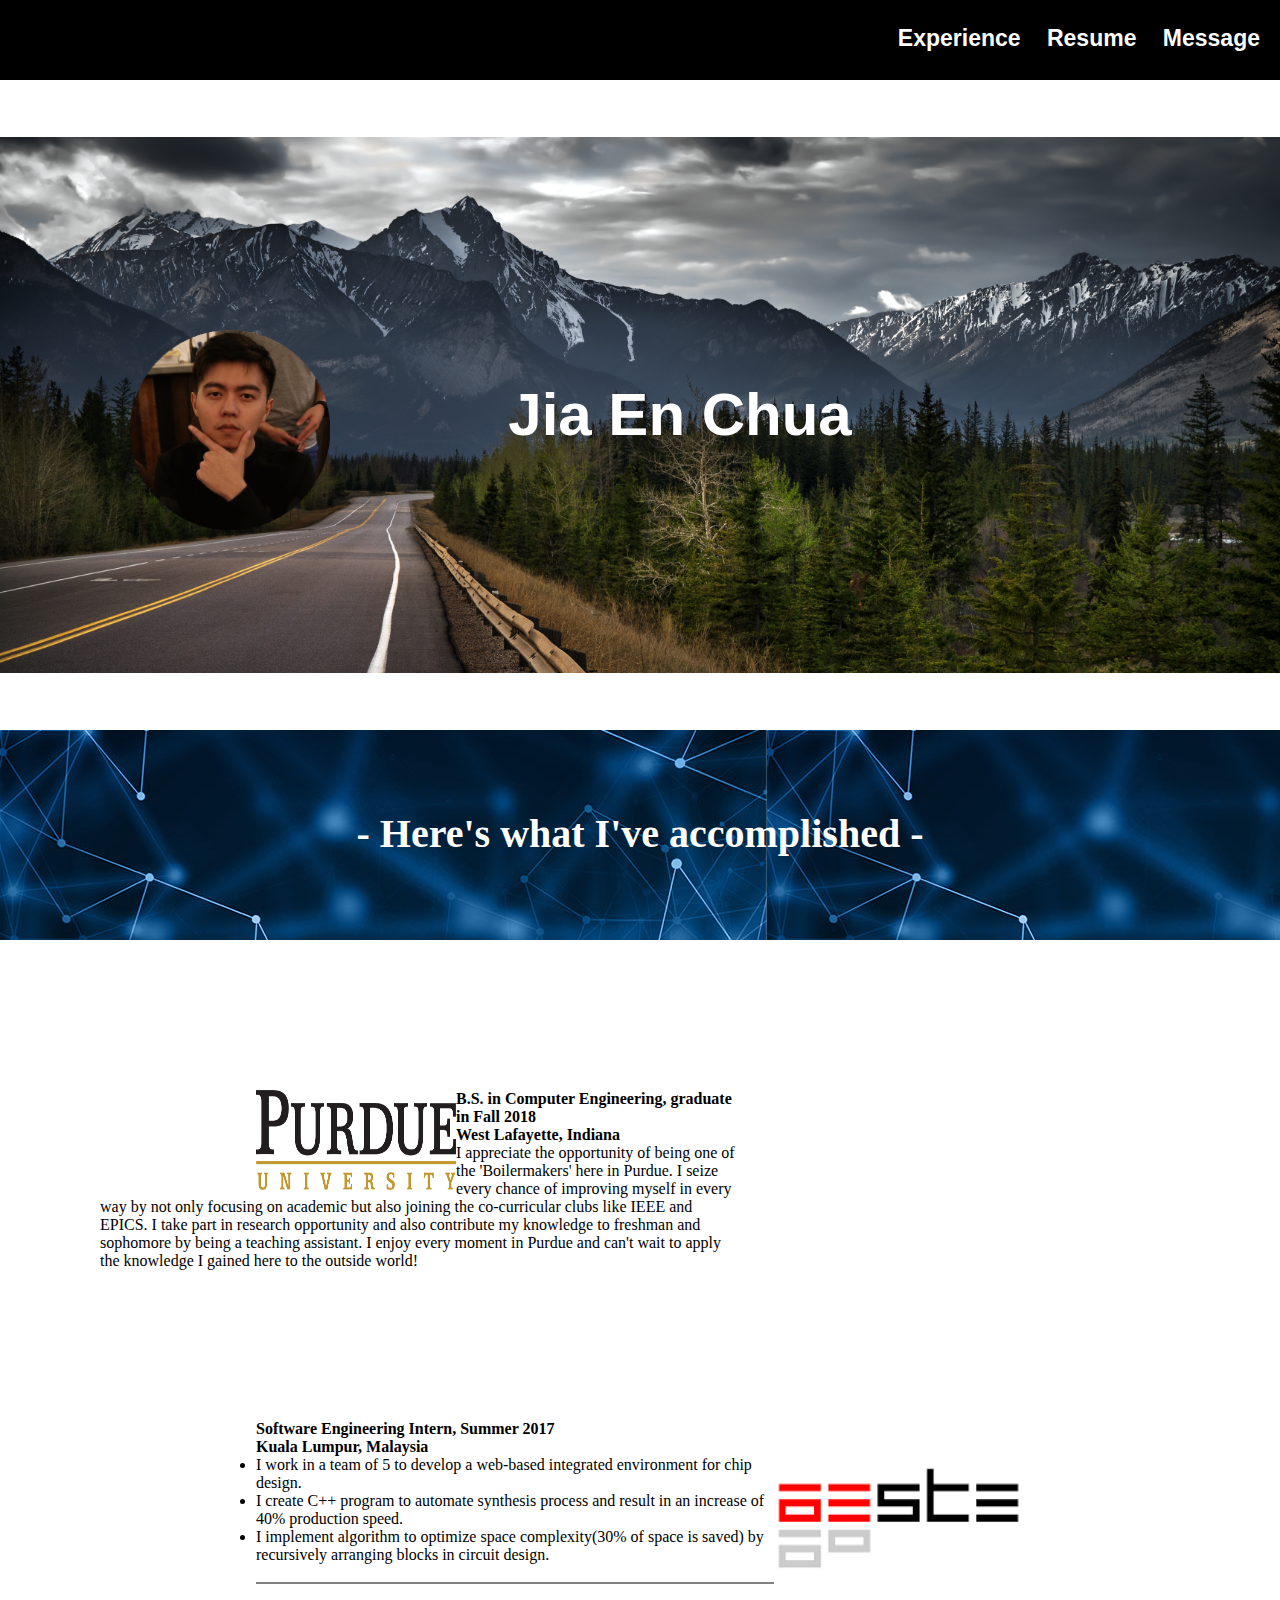
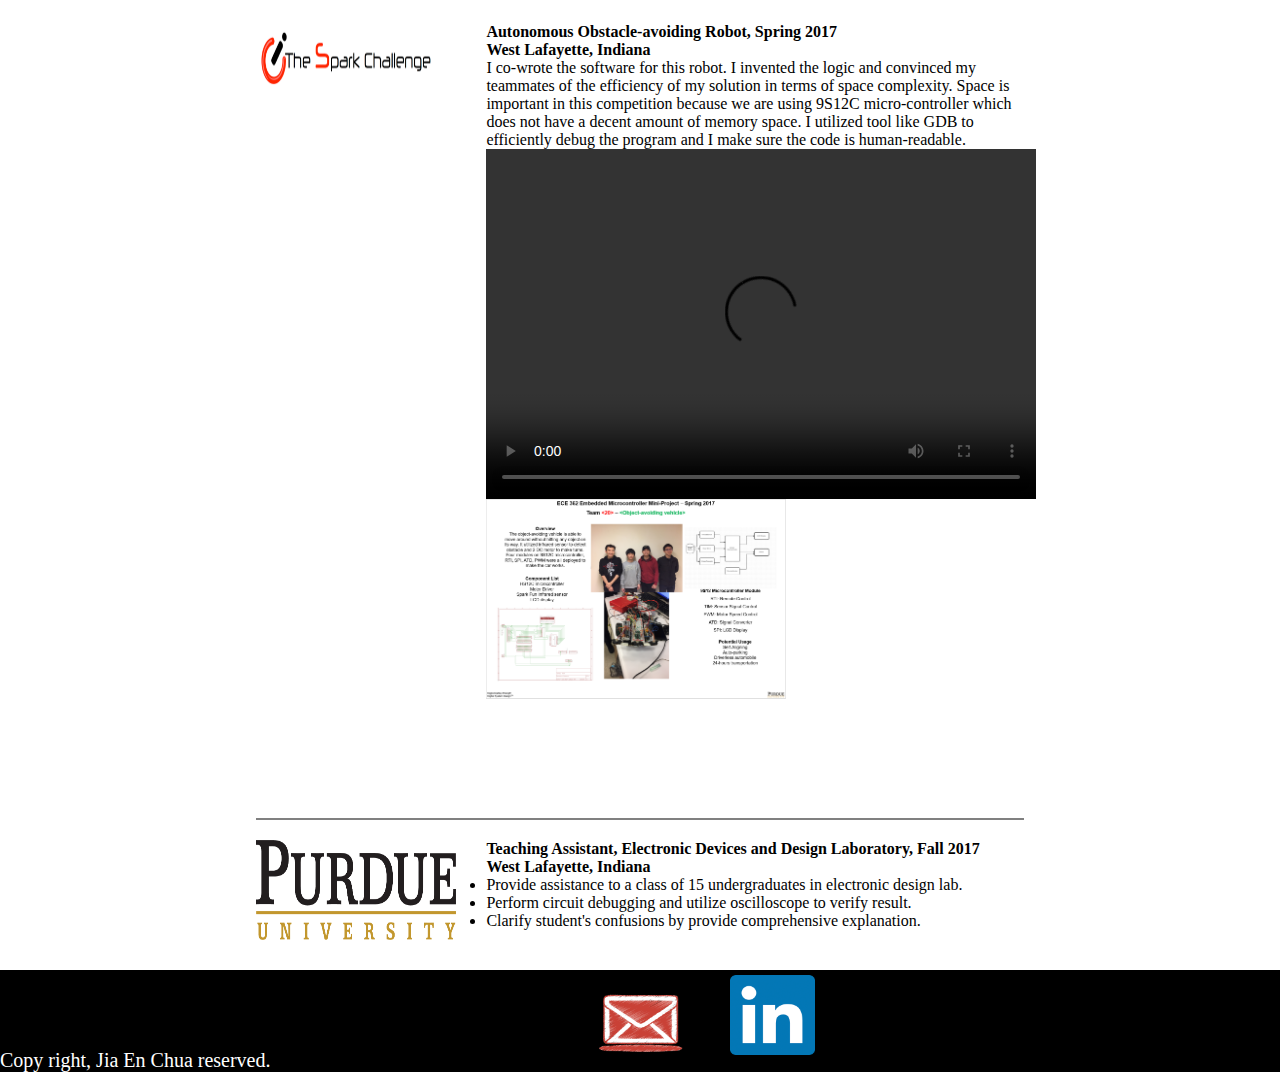
==== experience.html @ 7633a2bc "second page" ====
<!DOCTYPE html>
<html>
	<head>
		<title>Jia En Chua's website</title>
		<link href="myCSS.css" rel="stylesheet" type="text/css"/>
	</head>
	<body>

		<nav>
				<ul>
						<li><a href ="experience.html" target="_blank">Experience</a></li>
						<li><a href="Resume.pdf" download>Resume</a></li>
						<li><a href ="message.html">Message</a></li>
				</ul>
		</nav>

			<div id="header">
				<img src = "cprofile.jpg">
				<h1>Jia En Chua</h1></div>
			</div>



		<div id="achievement">
			<h1>- Here's what I've accomplished -</h1>
		</div>

		<div id="purdue">
					<img src="purdue.png" style="float:left;width:200px;height:100px;">
					<div class="purduetext">
							<h3>B.S. in Computer Engineering, graduate in Fall 2018</h3>
							<h4>West Lafayette, Indiana</h4>
							<p>I appreciate the opportunity of being one of the 'Boilermakers' here in Purdue. I seize every chance of improving myself in every way by not only focusing on academic but also joining the co-curricular clubs like IEEE and EPICS. I take part in research opportunity and also contribute my knowledge to freshman and sophomore by being a teaching assistant. I enjoy every moment in Purdue and can't wait to apply the knowledge I gained here to the outside world!</p>
					</div>
		</div>

		<div id="Aeste">
			<img src="aeste.png" style="float:right;width:250px;height:200px;margin:0;">
			<div style="margin-top:3%;margin-right:20%;">
					<h3>Software Engineering Intern, Summer 2017</h3>
					<h4>Kuala Lumpur, Malaysia</h4>
					<ul style="margin-bottom:3%;">
						<li>I work in a team of 5 to develop a web-based integrated environment for chip design.</li>
						<li>I create C++ program to automate synthesis process and result in an increase of 40% production speed.</li>
						<li>I implement algorithm to optimize space complexity(30% of space is saved) by recursively arranging blocks in circuit design.</li>
					</ul>
			</div>
		</div>

		<div id="spark">
			<img src="sparkchl.png" style="float:left;width:180px;height:70px;">
			<div class="sparkcontent" style="margin-left:30%;margin-bottom:15%;">
						<h3>Autonomous Obstacle-avoiding Robot, Spring 2017</h3>
						<h4>West Lafayette, Indiana</h4>
						<p>I co-wrote the software for this robot. I invented the logic and convinced my teammates of the efficiency of my solution in terms of space complexity.
						Space is important in this competition because we are using 9S12C micro-controller which does not have a decent amount of memory space.
						I utilized tool like GDB to efficiently debug the program and I make sure the code is human-readable.</p>
						<video style="float:left;" width="550" height="350" controls>
		  					<source src="Robot.mov" type="video/mp4">
							Your browser does not support the video tag.
						</video>
						<a = href="#" onClick="window.open('https://drive.google.com/open?id=0B2evPbS6MLb-S2hwUlVZdHkta2s','_blank')"><img src = "sparkposter.png" style="width:300px;height:200px;"></a>
			</div>
		</div>

		<div id="TA">
			<img src="purdue.png" style="float:left;width:200px;height:100px;">
			<div style="margin-left:30%;">
				<h3>Teaching Assistant, Electronic Devices and Design Laboratory, Fall 2017</h3>
				<h4>West Lafayette, Indiana</h4>
				<ul>
						<li>Provide assistance to a class of 15 undergraduates in electronic design lab.</li>
						<li>Perform circuit debugging and utilize oscilloscope to verify result. </li>
						<li>Clarify student's confusions  by provide comprehensive explanation.</li>
				</ul>
			</div>
		</div>

		<div id="contact">
			<ul>
						<li><a href="mailto:chuajiaen23@gmail.com"><img src="gmail.png" style="width:90px;height:80px;"></a></li>
						<li><a href="https://www.linkedin.com/in/chuajiaen/" target="_blank"><img src="linkedin.png" style="width:85px;height:80px;"></a></li>
			</ul>
			<p>Copy right, Jia En Chua reserved.</p>
		</div>

	</body>

</html>
---- myCSS.css ----
/* Generic Selectors */
* {
        margin: 0;
        padding: 0;
        border: 0;
        outline: 0;
        font-size: 100%;
        vertical-align: baseline;
        background: transparent;
}

body {
	font-family: Georgia, "Times New Roman", Times, serif;
	margin:0;
}


/************************* ID's *************************/
#header {
	text-align: center;
	min-height: 650px;
	background-image: url("cover3.jpg");
	background-repeat: no-repeat;
	background-size: 100%;
  background-position: center;
}
#header h1 {
	color: white;
	font-size:60px;
	font-family: "Arial Black", sans-serif;
	font-style: bold;
	padding-top: 300px;
}
#header img {
	float: left;
	width: 200px;
	height: 200px;
	margin-left: 130px;
	margin-right: -250px;
	padding-top: 250px;
}

nav {
	background-color: black;
	min-height: 80px;
}
nav ul{
	font-size: 23px;
	font-family: "Arial", sans-serif;
	font-weight: bold;
	padding-top: 25px;
	float: right;
	text-align: right;
}
nav li {
	margin-right: 20px;
	color: white;
	display: inline;
}
nav a{
	color: white;
	text-decoration: none;
}
nav a:hover{
	border-bottom: 3px solid white;
}

#achievement {
	text-align: center;
	background-image: url(achievementBG.jpg);
	min-height:130px;
  padding-top: 80px;
	color: white;
	font-family: "Garamond", serif;
	font-size: 40px;
}

#purdue {
  	padding-top: 150px;
    padding-bottom: 150px;
    float: left;
}
#purdue::before, #purdue::after {
    display: table;
    content: " ";
}
#purdue::after {
  clear: both;
}

#purdue img {
	margin-left: 20%;
  width:200px;
  height:100px;

}
.purduetext {
	width:50%;
	margin-left: 100px;
}

#Aeste {
	width:60%;
	margin-left: 20%;
	border-bottom: 2px solid grey;
}

#spark {
	width:60%;
	margin-top: 3%;
	margin-left: 20%;
	border-bottom: 2px solid grey;
}


#TA {
	width:60%;
	margin-left: 20%;
	margin-top: 20px;
	margin-bottom: 40px;
}

#contact {
	background-color: black;
	padding-top: 5px;
}
#contact p {
	color: white;
	font-size: 20px;
	margin-top: -10px;
}
#contact ul{
	margin-left: 45%;
}
#contact li {
	display: inline;
	margin: 20px;
}
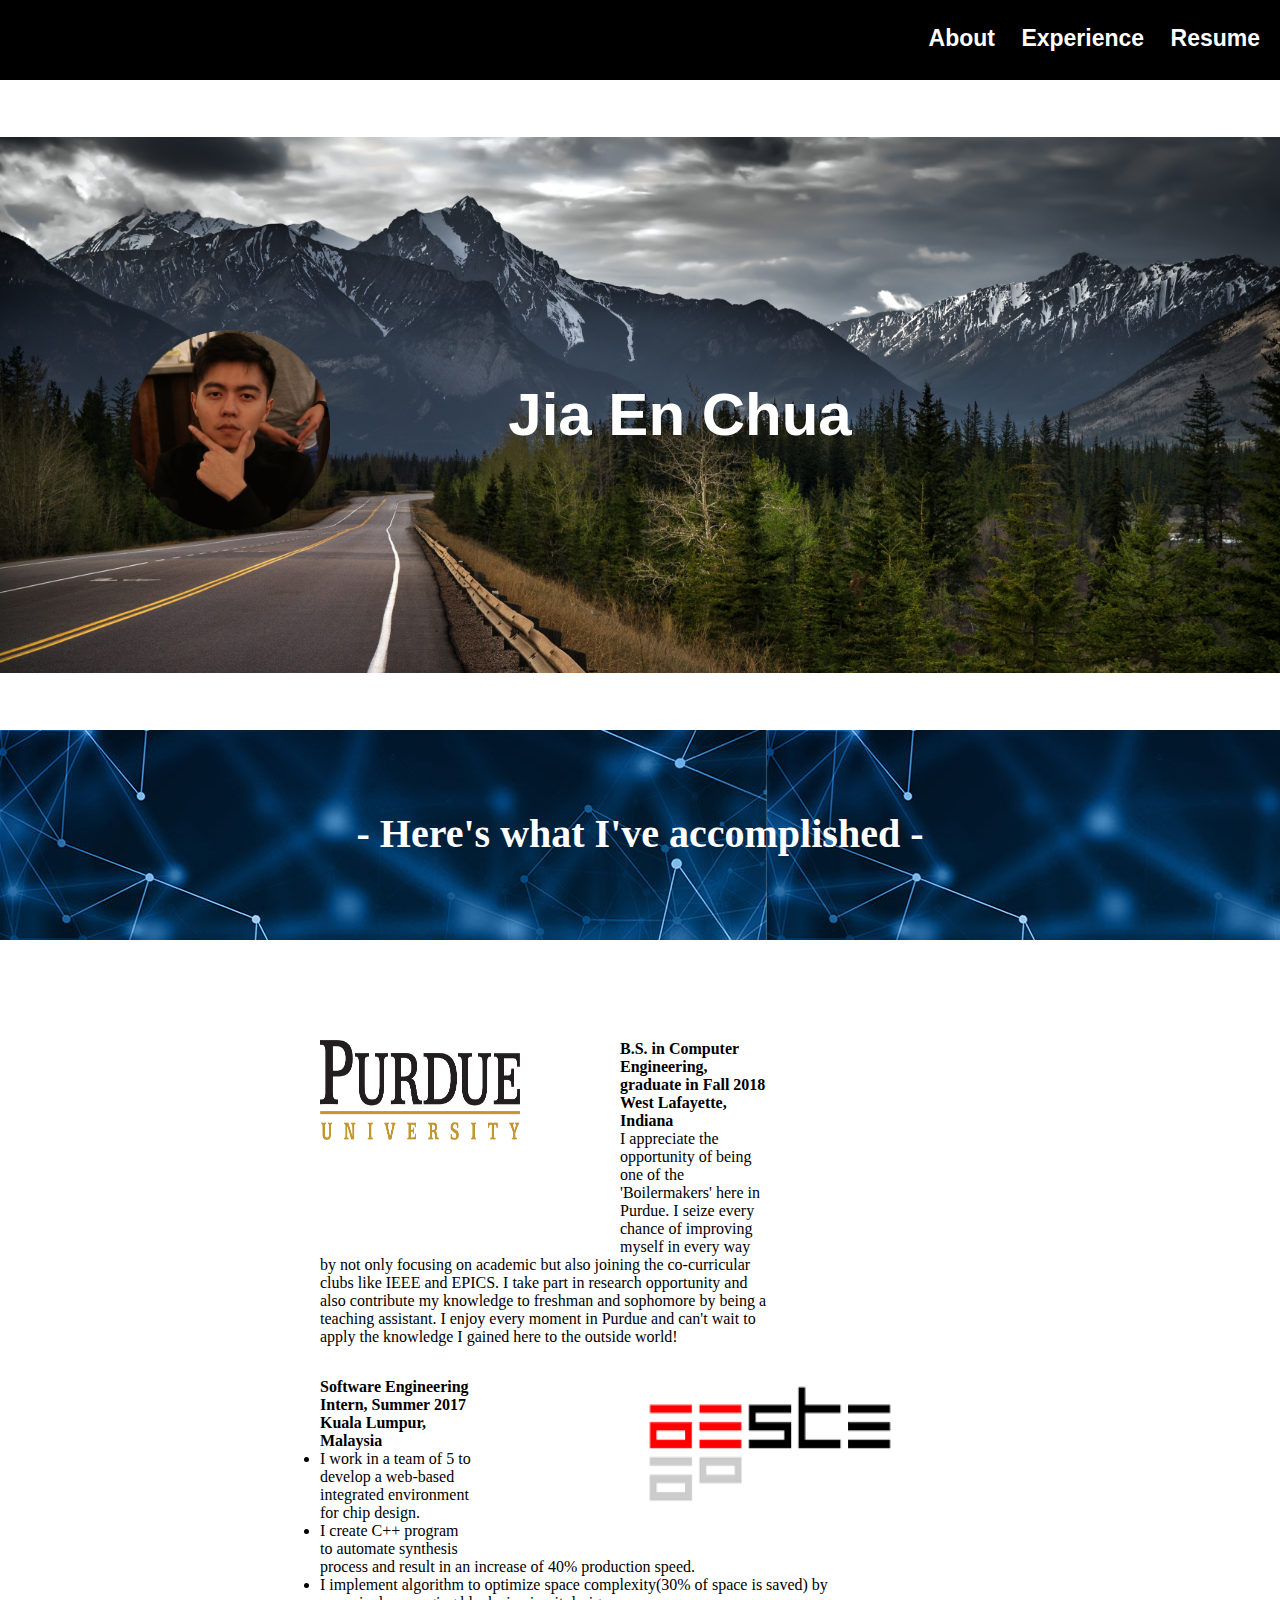
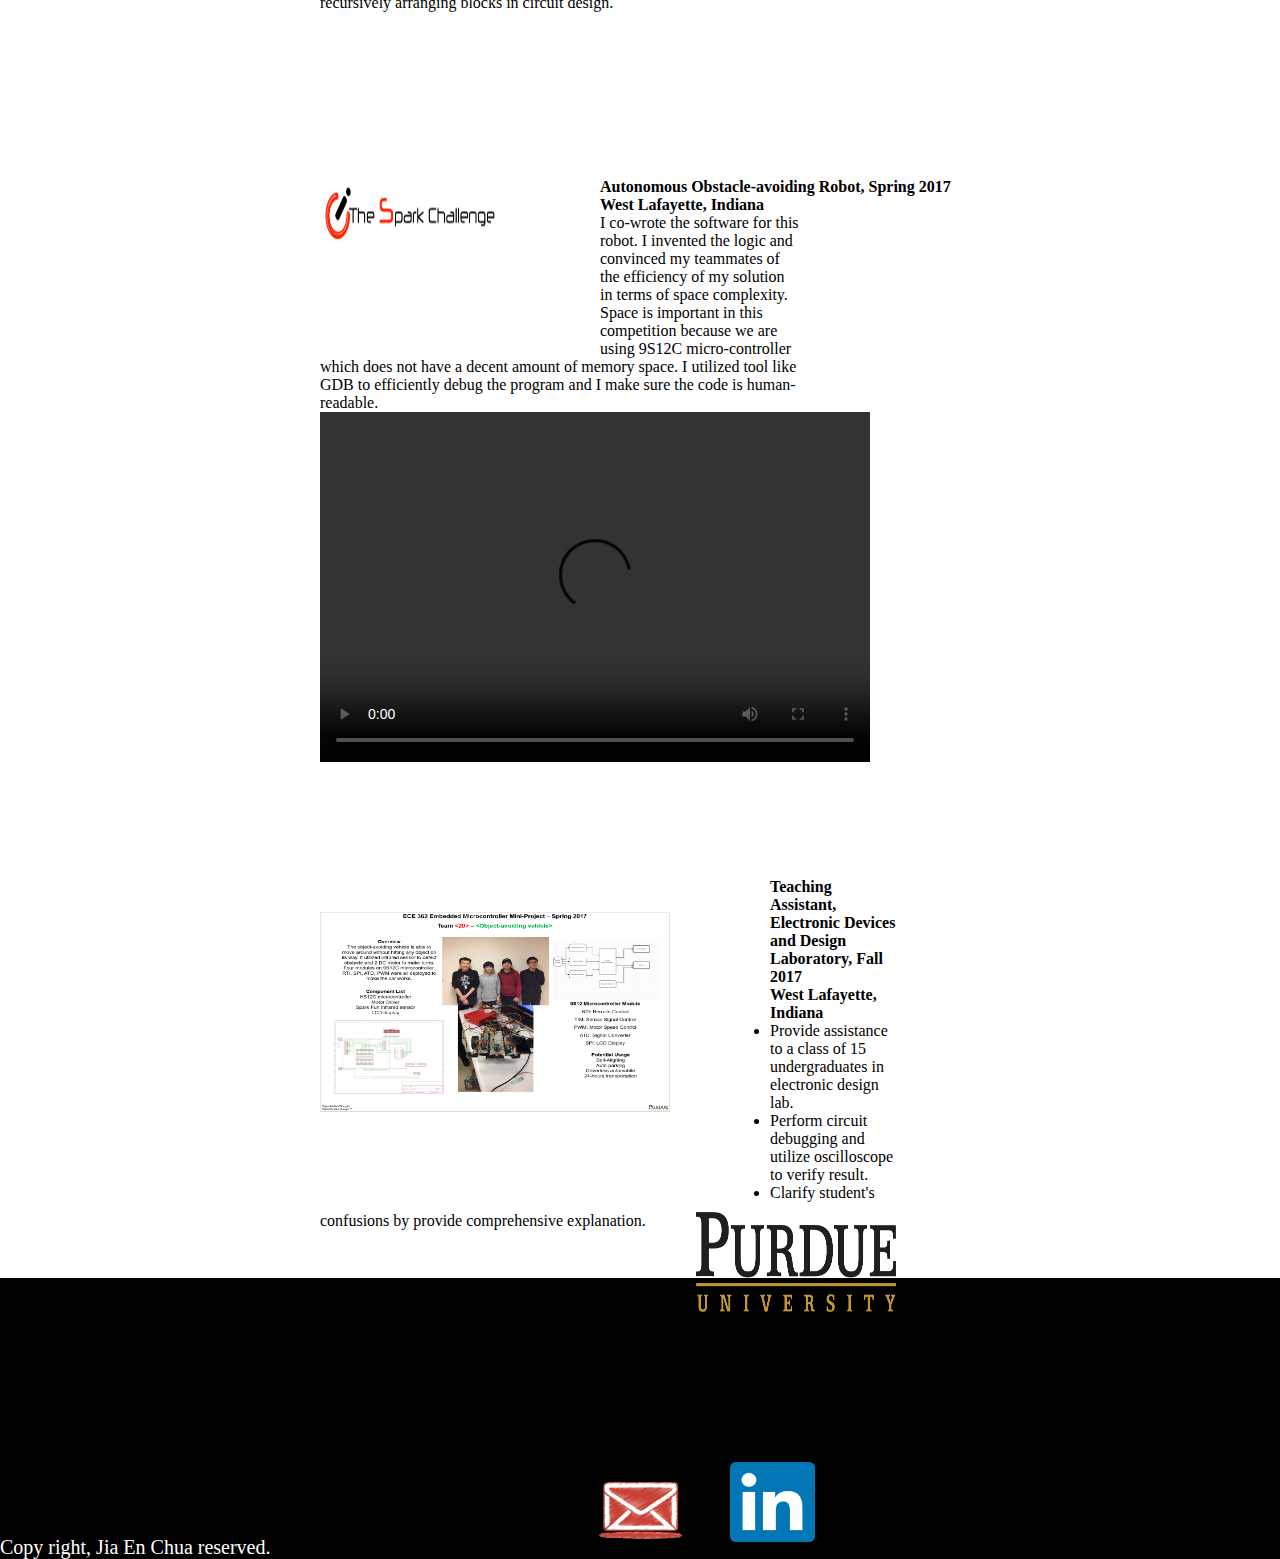
==== commit abb7617b: "Finish about and exp page" ====
--- a/experience.html
+++ b/experience.html
@@ -3,69 +3,61 @@
 	<head>
 		<title>Jia En Chua's website</title>
 		<link href="myCSS.css" rel="stylesheet" type="text/css"/>
+		<script src="exp.js" type="text/javascript"></script>
 	</head>
 	<body>
 
 		<nav>
 				<ul>
-						<li><a href ="experience.html" target="_blank">Experience</a></li>
+						<li><a href ="index.html">About</a></li>
+						<li><a href ="experience.html">Experience</a></li>
 						<li><a href="Resume.pdf" download>Resume</a></li>
-						<li><a href ="message.html">Message</a></li>
 				</ul>
 		</nav>
 
-			<div id="header">
+		<div id="header">
 				<img src = "cprofile.jpg">
 				<h1>Jia En Chua</h1></div>
 			</div>
-
-
 
 		<div id="achievement">
 			<h1>- Here's what I've accomplished -</h1>
 		</div>
 
 		<div id="purdue">
-					<img src="purdue.png" style="float:left;width:200px;height:100px;">
-					<div class="purduetext">
-							<h3>B.S. in Computer Engineering, graduate in Fall 2018</h3>
-							<h4>West Lafayette, Indiana</h4>
-							<p>I appreciate the opportunity of being one of the 'Boilermakers' here in Purdue. I seize every chance of improving myself in every way by not only focusing on academic but also joining the co-curricular clubs like IEEE and EPICS. I take part in research opportunity and also contribute my knowledge to freshman and sophomore by being a teaching assistant. I enjoy every moment in Purdue and can't wait to apply the knowledge I gained here to the outside world!</p>
-					</div>
+					<img src="purdue.png">
+					<h3>B.S. in Computer Engineering, graduate in Fall 2018</h3>
+					<h4>West Lafayette, Indiana</h4>
+					<p>I appreciate the opportunity of being one of the 'Boilermakers' here in Purdue. I seize every chance of improving myself in every way by not only focusing on academic but also joining the co-curricular clubs like IEEE and EPICS. I take part in research opportunity and also contribute my knowledge to freshman and sophomore by being a teaching assistant. I enjoy every moment in Purdue and can't wait to apply the knowledge I gained here to the outside world!</p>
 		</div>
 
-		<div id="Aeste">
-			<img src="aeste.png" style="float:right;width:250px;height:200px;margin:0;">
-			<div style="margin-top:3%;margin-right:20%;">
+		<div id="aeste">
+					<img src="aeste.png">
 					<h3>Software Engineering Intern, Summer 2017</h3>
 					<h4>Kuala Lumpur, Malaysia</h4>
-					<ul style="margin-bottom:3%;">
+					<ul>
 						<li>I work in a team of 5 to develop a web-based integrated environment for chip design.</li>
 						<li>I create C++ program to automate synthesis process and result in an increase of 40% production speed.</li>
 						<li>I implement algorithm to optimize space complexity(30% of space is saved) by recursively arranging blocks in circuit design.</li>
 					</ul>
-			</div>
 		</div>
 
 		<div id="spark">
-			<img src="sparkchl.png" style="float:left;width:180px;height:70px;">
-			<div class="sparkcontent" style="margin-left:30%;margin-bottom:15%;">
-						<h3>Autonomous Obstacle-avoiding Robot, Spring 2017</h3>
-						<h4>West Lafayette, Indiana</h4>
-						<p>I co-wrote the software for this robot. I invented the logic and convinced my teammates of the efficiency of my solution in terms of space complexity.
-						Space is important in this competition because we are using 9S12C micro-controller which does not have a decent amount of memory space.
-						I utilized tool like GDB to efficiently debug the program and I make sure the code is human-readable.</p>
-						<video style="float:left;" width="550" height="350" controls>
-		  					<source src="Robot.mov" type="video/mp4">
-							Your browser does not support the video tag.
-						</video>
-						<a = href="#" onClick="window.open('https://drive.google.com/open?id=0B2evPbS6MLb-S2hwUlVZdHkta2s','_blank')"><img src = "sparkposter.png" style="width:300px;height:200px;"></a>
-			</div>
+					<img src="sparkchl.png">
+					<h3>Autonomous Obstacle-avoiding Robot, Spring 2017</h3>
+					<h4>West Lafayette, Indiana</h4>
+					<p>I co-wrote the software for this robot. I invented the logic and convinced my teammates of the efficiency of my solution in terms of space complexity.
+					Space is important in this competition because we are using 9S12C micro-controller which does not have a decent amount of memory space.
+					I utilized tool like GDB to efficiently debug the program and I make sure the code is human-readable.</p>
+					<video controls>
+	  					<source src="Robot.mov" type="video/mp4">
+						Your browser does not support the video tag.
+					</video>
+					<a = href="https://drive.google.com/open?id=0B2evPbS6MLb-S2hwUlVZdHkta2s" target="_blank"><img src = "sparkposter.png"></a>
 		</div>
 
 		<div id="TA">
-			<img src="purdue.png" style="float:left;width:200px;height:100px;">
-			<div style="margin-left:30%;">
+				<img src="purdue.png">
 				<h3>Teaching Assistant, Electronic Devices and Design Laboratory, Fall 2017</h3>
 				<h4>West Lafayette, Indiana</h4>
 				<ul>
@@ -73,7 +65,6 @@
 						<li>Perform circuit debugging and utilize oscilloscope to verify result. </li>
 						<li>Clarify student's confusions  by provide comprehensive explanation.</li>
 				</ul>
-			</div>
 		</div>
 
 		<div id="contact">
--- a/myCSS.css
+++ b/myCSS.css
@@ -76,48 +76,71 @@
 }
 
 #purdue {
-  	padding-top: 150px;
-    padding-bottom: 150px;
-    float: left;
+  height:300px;
+  padding-right: 40%;
+  padding-top: 100px;
+  padding-left: 25%;
 }
-#purdue::before, #purdue::after {
-    display: table;
-    content: " ";
-}
-#purdue::after {
-  clear: both;
+#purdue img {
+  padding-right: 100px;
+  padding-bottom: 100px;
+  width:200px;
+  height:100px;
+  float:left;
 }
 
-#purdue img {
-	margin-left: 20%;
-  width:200px;
-  height:100px;
 
+#aeste {
+  height:400px;
+	width:45%;
+	padding-left: 25%;
+  padding-top: 3%;
 }
-.purduetext {
-	width:50%;
-	margin-left: 100px;
-}
-
-#Aeste {
-	width:60%;
-	margin-left: 20%;
-	border-bottom: 2px solid grey;
+#aeste img{
+   float:right;
+   width:250px;
+   height:180px;
+   padding-left: 30%;
 }
 
 #spark {
-	width:60%;
-	margin-top: 3%;
-	margin-left: 20%;
-	border-bottom: 2px solid grey;
+  height: 500px;
+	padding-left: 25%;
+  padding-bottom: 100px;
+}
+#spark p {
+  padding-right: 50%;
+}
+#spark img {
+  float:left;
+  width:180px;
+  height:70px;
+  padding-bottom: 100px;
+  padding-right: 100px;
+}
+#spark video{
+  float: left;
+  width: 550px;
+  height: 350px;
+  padding-right: 20px;
+}
+#spark a img{
+  padding-top: 150px;
+  width:350px;
+  height:200px;
 }
 
-
 #TA {
-	width:60%;
-	margin-left: 20%;
-	margin-top: 20px;
-	margin-bottom: 40px;
+  width: 45%;
+	height: 400px;
+  padding-left: 25%;
+  padding-top: 100px;
+}
+#TA img{
+   float:right;
+   width:200px;
+   height:100px;
+   padding-bottom: 150px;
 }
 
 #contact {
@@ -131,6 +154,7 @@
 }
 #contact ul{
 	margin-left: 45%;
+  padding-top: 10px;
 }
 #contact li {
 	display: inline;
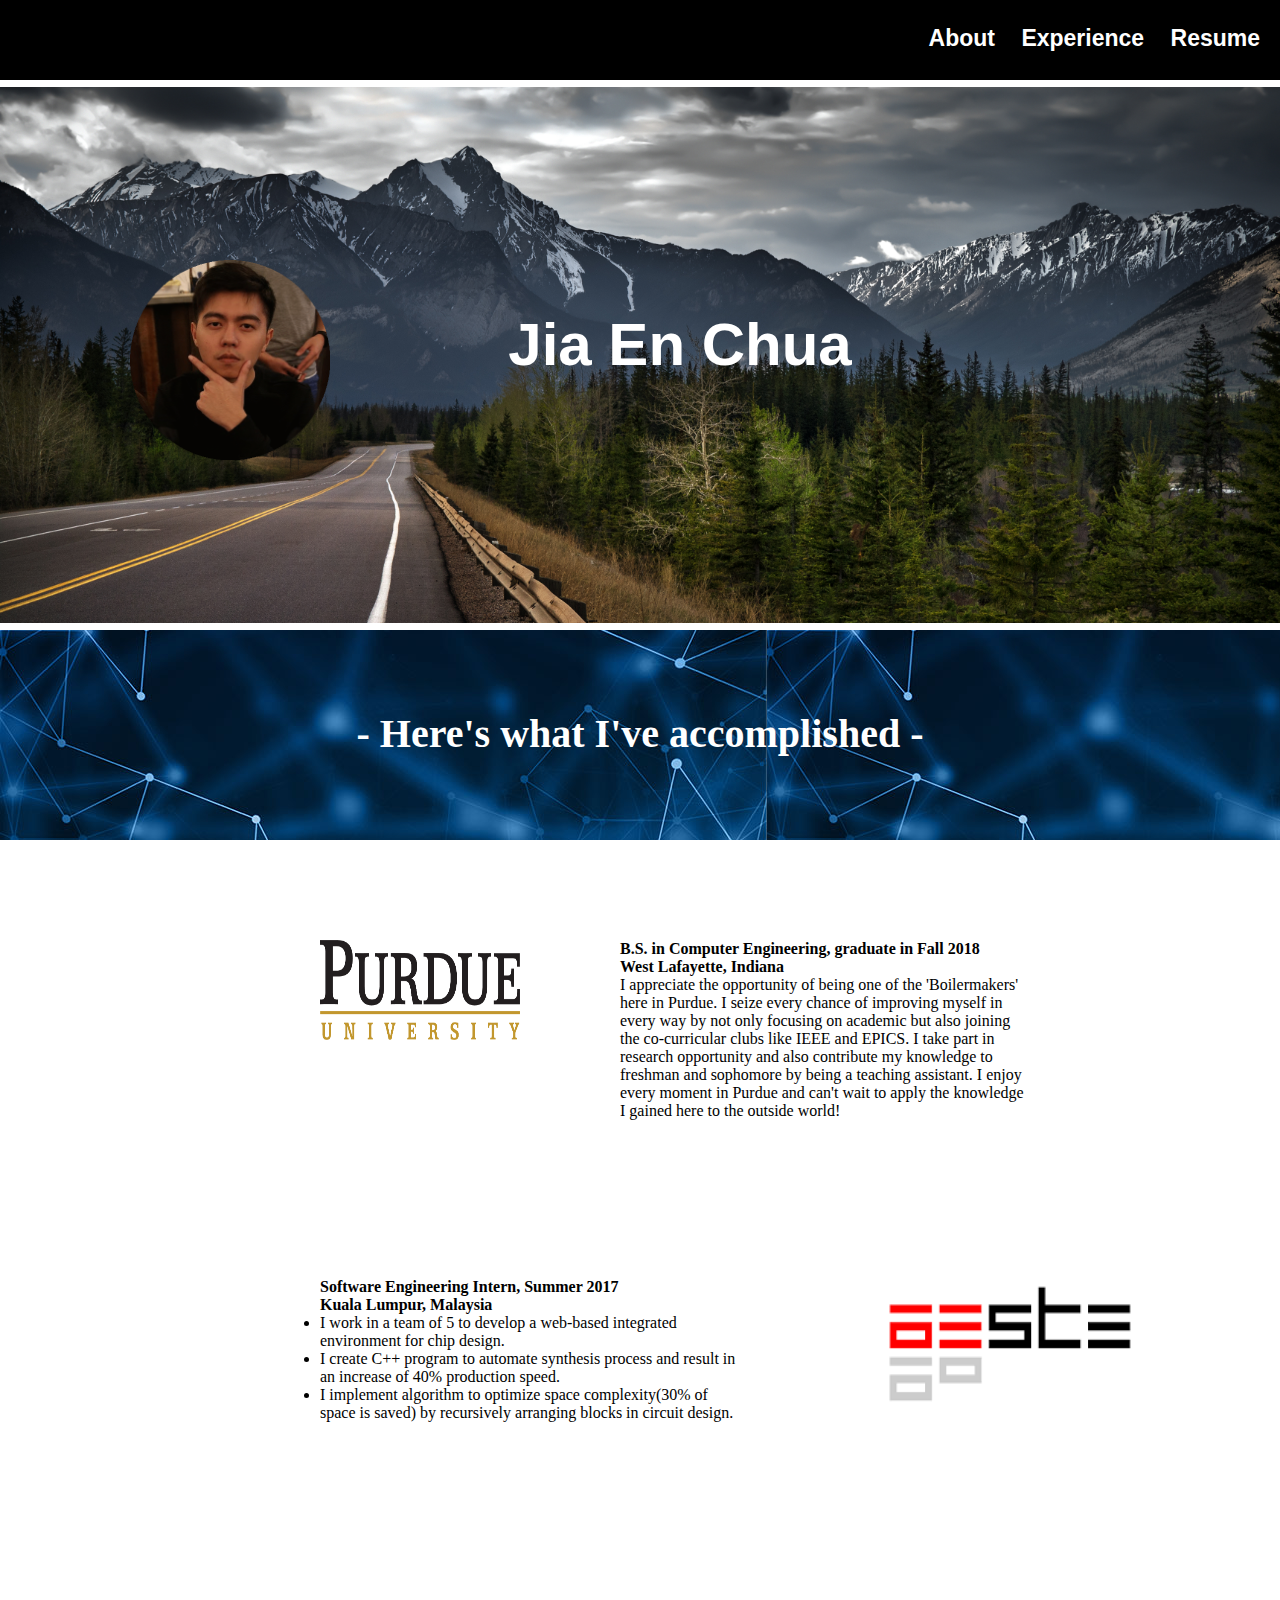
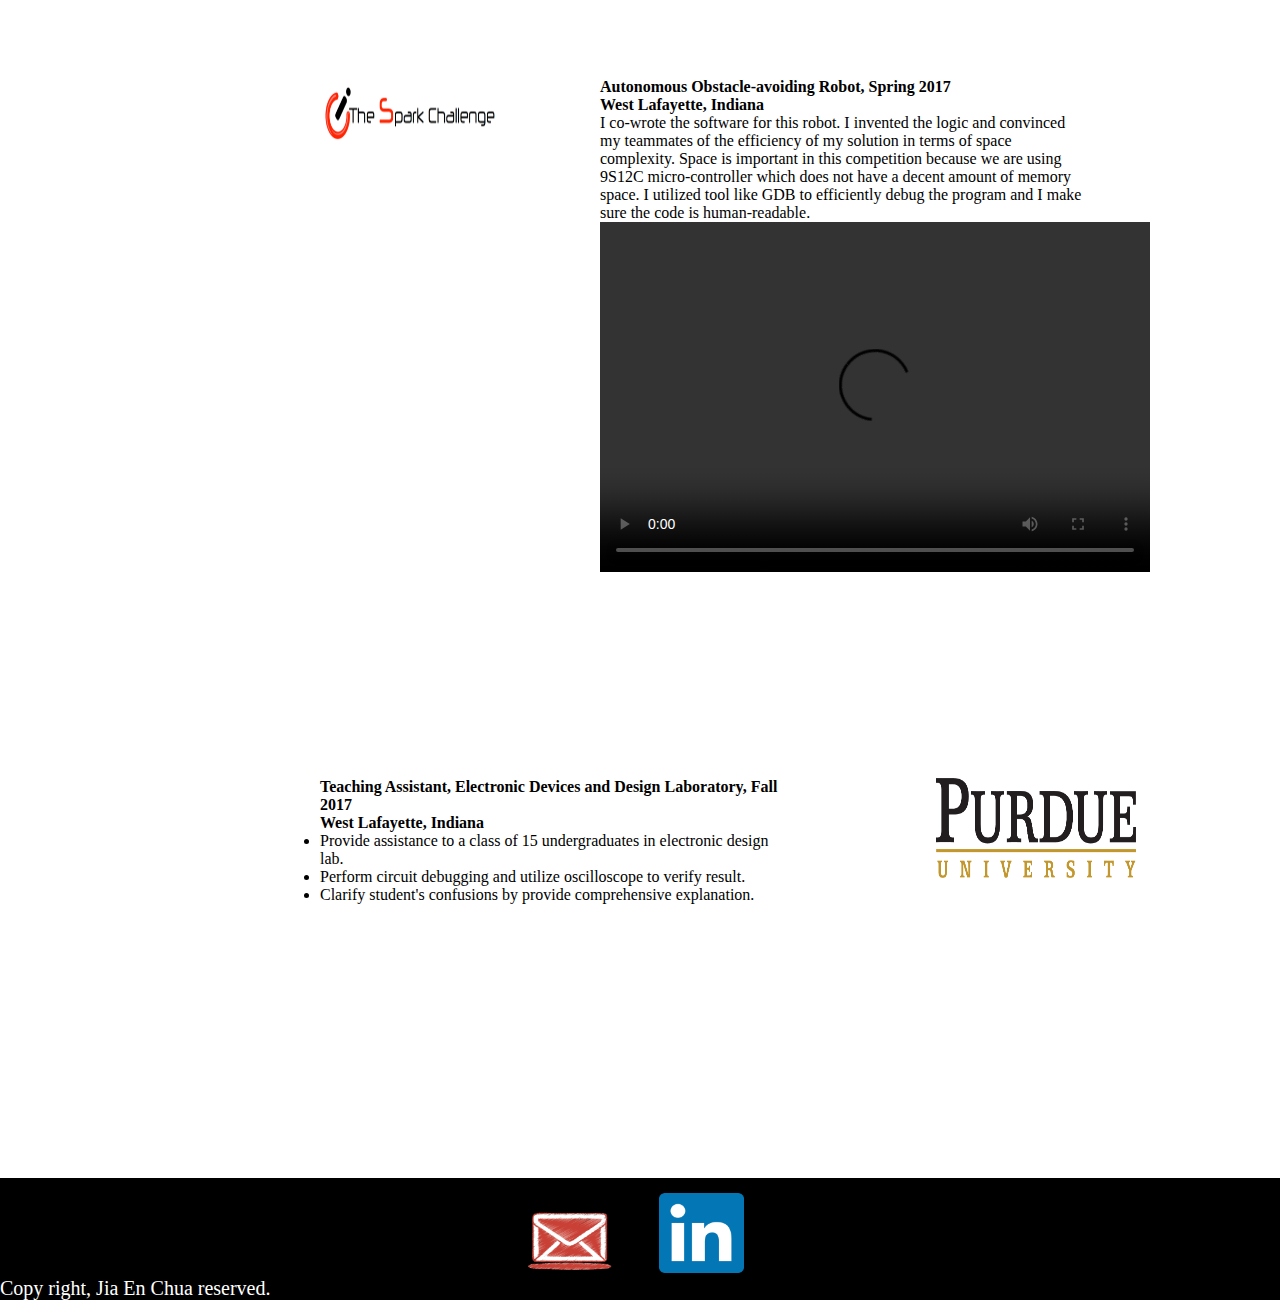
==== commit 09213c44: "Remove spark poster" ====
--- a/experience.html
+++ b/experience.html
@@ -53,7 +53,7 @@
 	  					<source src="Robot.mov" type="video/mp4">
 						Your browser does not support the video tag.
 					</video>
-					<a = href="https://drive.google.com/open?id=0B2evPbS6MLb-S2hwUlVZdHkta2s" target="_blank"><img src = "sparkposter.png"></a>
+					
 		</div>
 
 		<div id="TA">
--- a/myCSS.css
+++ b/myCSS.css
@@ -18,7 +18,7 @@
 /************************* ID's *************************/
 #header {
 	text-align: center;
-	min-height: 650px;
+	min-height: 550px;
 	background-image: url("cover3.jpg");
 	background-repeat: no-repeat;
 	background-size: 100%;
@@ -29,7 +29,7 @@
 	font-size:60px;
 	font-family: "Arial Black", sans-serif;
 	font-style: bold;
-	padding-top: 300px;
+	padding-top: 230px;
 }
 #header img {
 	float: left;
@@ -37,7 +37,7 @@
 	height: 200px;
 	margin-left: 130px;
 	margin-right: -250px;
-	padding-top: 250px;
+	padding-top: 180px;
 }
 
 nav {
@@ -77,13 +77,13 @@
 
 #purdue {
   height:300px;
-  padding-right: 40%;
+  padding-right: 20%;
   padding-top: 100px;
   padding-left: 25%;
 }
 #purdue img {
   padding-right: 100px;
-  padding-bottom: 100px;
+  padding-bottom: 150px;
   width:200px;
   height:100px;
   float:left;
@@ -92,7 +92,6 @@
 
 #aeste {
   height:400px;
-	width:45%;
 	padding-left: 25%;
   padding-top: 3%;
 }
@@ -100,7 +99,9 @@
    float:right;
    width:250px;
    height:180px;
-   padding-left: 30%;
+   padding-left: 15%;
+   padding-bottom: 100px;
+   padding-right: 15%;
 }
 
 #spark {
@@ -109,13 +110,13 @@
   padding-bottom: 100px;
 }
 #spark p {
-  padding-right: 50%;
+  padding-right: 20%;
 }
 #spark img {
   float:left;
   width:180px;
   height:70px;
-  padding-bottom: 100px;
+  padding-bottom: 200px;
   padding-right: 100px;
 }
 #spark video{
@@ -124,14 +125,9 @@
   height: 350px;
   padding-right: 20px;
 }
-#spark a img{
-  padding-top: 150px;
-  width:350px;
-  height:200px;
-}
+
 
 #TA {
-  width: 45%;
 	height: 400px;
   padding-left: 25%;
   padding-top: 100px;
@@ -141,11 +137,14 @@
    width:200px;
    height:100px;
    padding-bottom: 150px;
+   padding-right: 15%;
+   padding-left: 15%;
 }
 
 #contact {
 	background-color: black;
 	padding-top: 5px;
+  width:100%;
 }
 #contact p {
 	color: white;
@@ -153,8 +152,10 @@
 	margin-top: -10px;
 }
 #contact ul{
-	margin-left: 45%;
+	padding-bottom: 10px;
   padding-top: 10px;
+  width:270px;
+	margin:0 auto;
 }
 #contact li {
 	display: inline;
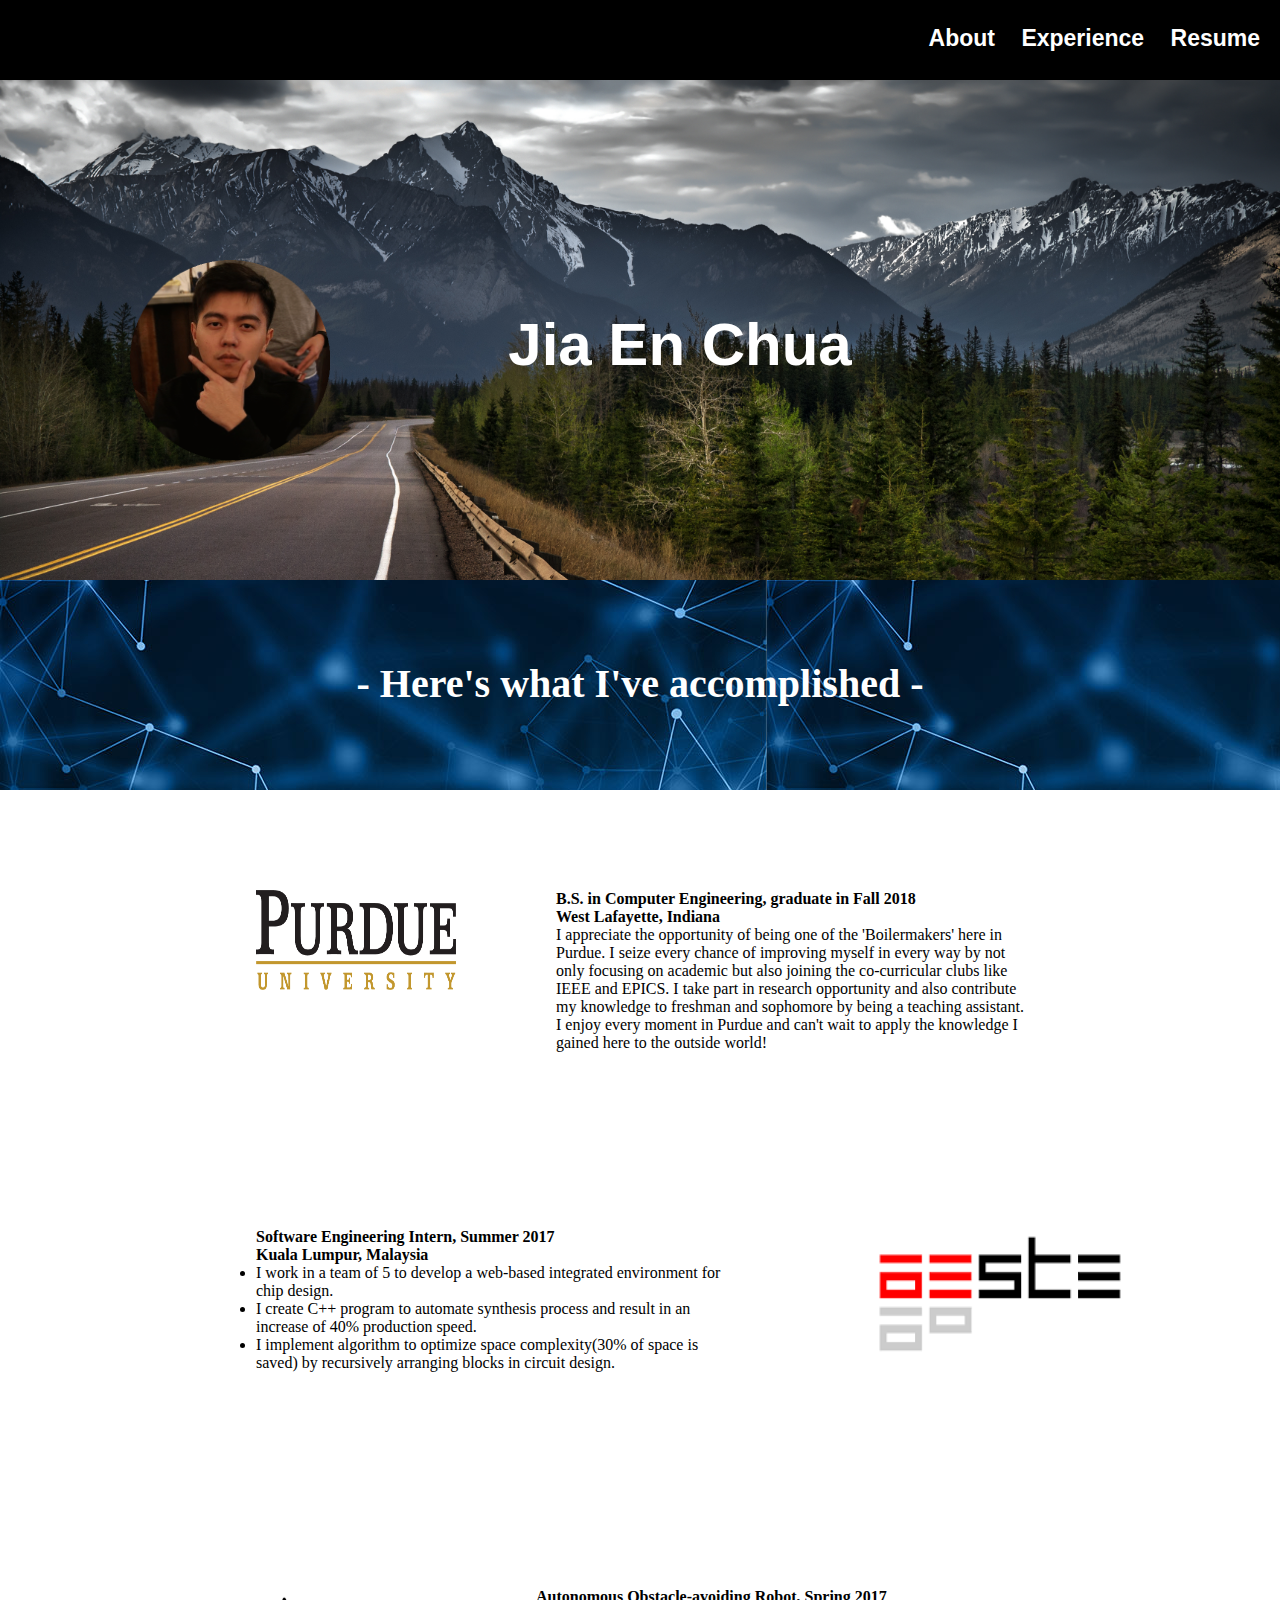
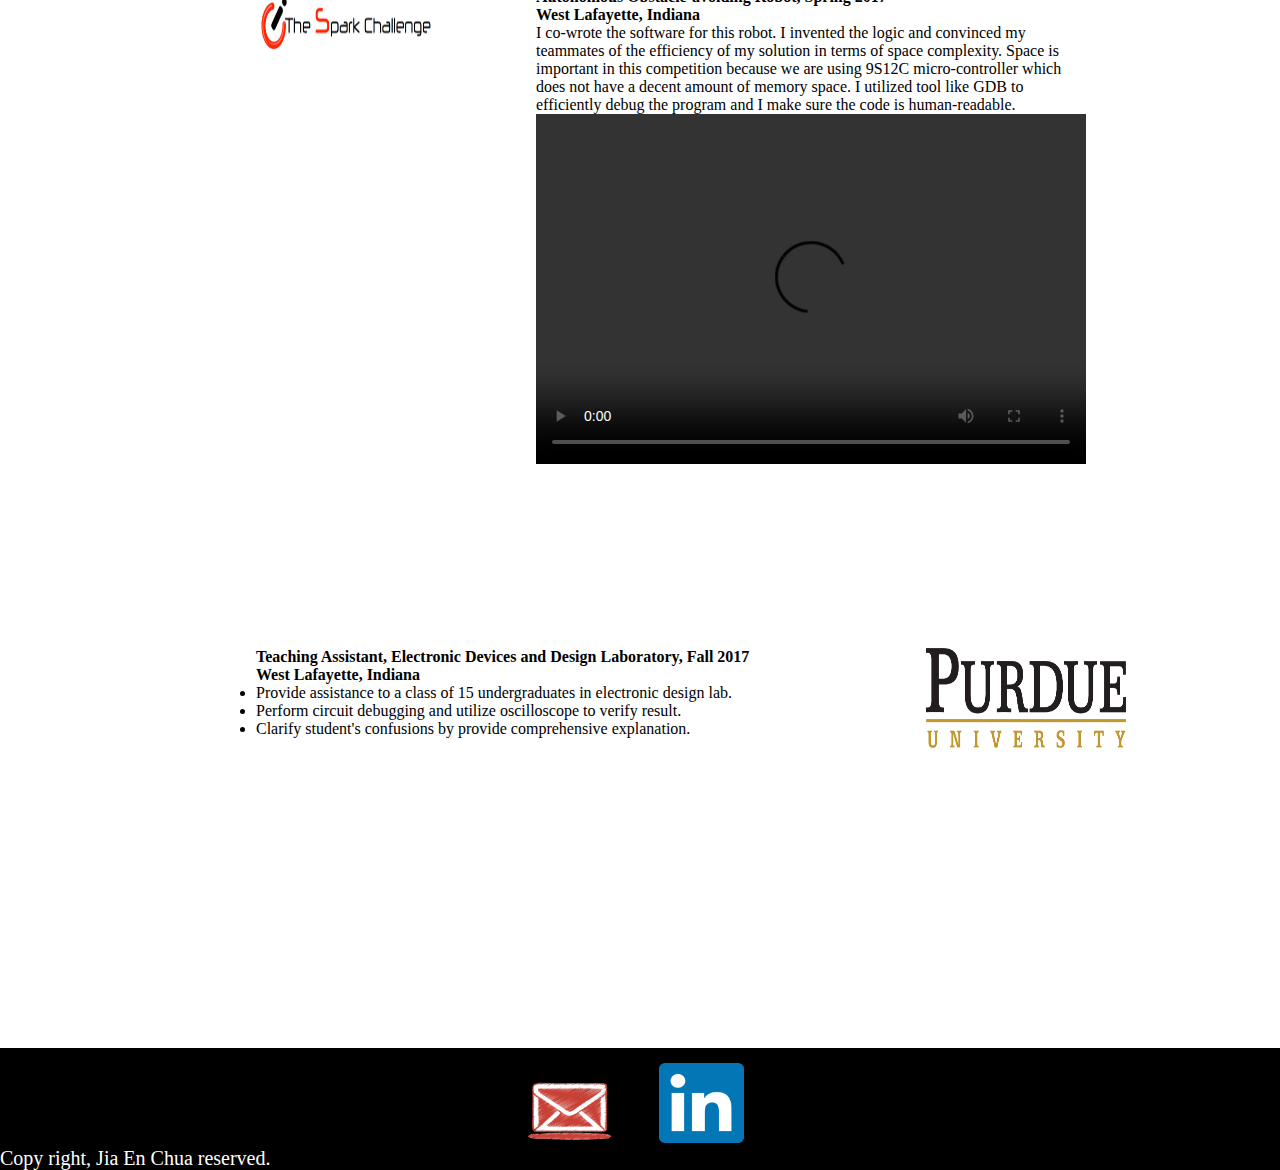
==== commit aff02f7c: "Update height" ====
--- a/experience.html
+++ b/experience.html
@@ -2,7 +2,7 @@
 <html>
 	<head>
 		<title>Jia En Chua's website</title>
-		<link href="myCSS.css" rel="stylesheet" type="text/css"/>
+		<link href="exp.css" rel="stylesheet" type="text/css"/>
 		<script src="exp.js" type="text/javascript"></script>
 	</head>
 	<body>
@@ -12,6 +12,7 @@
 						<li><a href ="index.html">About</a></li>
 						<li><a href ="experience.html">Experience</a></li>
 						<li><a href="Resume.pdf" download>Resume</a></li>
+						
 				</ul>
 		</nav>
 
@@ -53,7 +54,7 @@
 	  					<source src="Robot.mov" type="video/mp4">
 						Your browser does not support the video tag.
 					</video>
-					
+
 		</div>
 
 		<div id="TA">
--- a/exp.css
+++ b/exp.css
@@ -0,0 +1,163 @@
+/* Generic Selectors */
+* {
+        margin: 0;
+        padding: 0;
+        border: 0;
+        outline: 0;
+        font-size: 100%;
+        vertical-align: baseline;
+        background: transparent;
+}
+
+body {
+	font-family: Georgia, "Times New Roman", Times, serif;
+	margin:0;
+}
+
+
+/************************* ID's *************************/
+#header {
+	text-align: center;
+	height: 500px;
+	background-image: url("cover3.jpg");
+	background-repeat: no-repeat;
+	background-size: 100%;
+  background-position: center;
+}
+#header h1 {
+	color: white;
+	font-size:60px;
+	font-family: "Arial Black", sans-serif;
+	font-style: bold;
+	padding-top: 230px;
+}
+#header img {
+	float: left;
+	width: 200px;
+	height: 200px;
+	margin-left: 130px;
+	margin-right: -250px;
+	padding-top: 180px;
+}
+
+nav {
+	background-color: black;
+	min-height: 80px;
+}
+nav ul{
+	font-size: 23px;
+	font-family: "Arial", sans-serif;
+	font-weight: bold;
+	padding-top: 25px;
+	float: right;
+	text-align: right;
+}
+nav li {
+	margin-right: 20px;
+	color: white;
+	display: inline;
+}
+nav a{
+	color: white;
+	text-decoration: none;
+}
+nav a:hover{
+	border-bottom: 3px solid white;
+}
+
+#achievement {
+	text-align: center;
+	background-image: url(achievementBG.jpg);
+	min-height:130px;
+  padding-top: 80px;
+	color: white;
+	font-family: "Garamond", serif;
+	font-size: 40px;
+}
+
+#purdue {
+  height:300px;
+  padding-right: 20%;
+  padding-top: 100px;
+  padding-left: 20%;
+}
+#purdue img {
+  padding-right: 100px;
+  padding-bottom: 150px;
+  width:200px;
+  height:100px;
+  float:left;
+}
+
+
+#aeste {
+  height:360px;
+	padding-left: 20%;
+  padding-top: 3%;
+}
+#aeste img{
+   float:right;
+   width:250px;
+   height:180px;
+   padding-left: 15%;
+   padding-bottom: 100px;
+   padding-right: 15%;
+}
+
+#spark {
+  height: 460px;
+	padding-left: 20%;
+  padding-bottom: 100px;
+}
+#spark p {
+  padding-right: 20%;
+}
+#spark img {
+  float:left;
+  width:180px;
+  height:70px;
+  padding-bottom: 200px;
+  padding-right: 100px;
+}
+#spark video{
+  float: left;
+  width: 550px;
+  height: 350px;
+  padding-right: 20px;
+}
+
+
+#TA {
+	height: 400px;
+  padding-left: 20%;
+  padding-top: 100px;
+}
+#TA img{
+   float:right;
+   width:200px;
+   height:100px;
+   padding-bottom: 150px;
+   padding-right: 15%;
+   padding-left: 15%;
+}
+
+#contact {
+	background-color: black;
+	padding-top: 5px;
+  width:100%;
+}
+#contact p {
+	color: white;
+	font-size: 20px;
+	margin-top: -10px;
+}
+#contact ul{
+	padding-bottom: 10px;
+  padding-top: 10px;
+  width:270px;
+	margin:0 auto;
+}
+#contact li {
+	display: inline;
+	margin: 20px;
+}
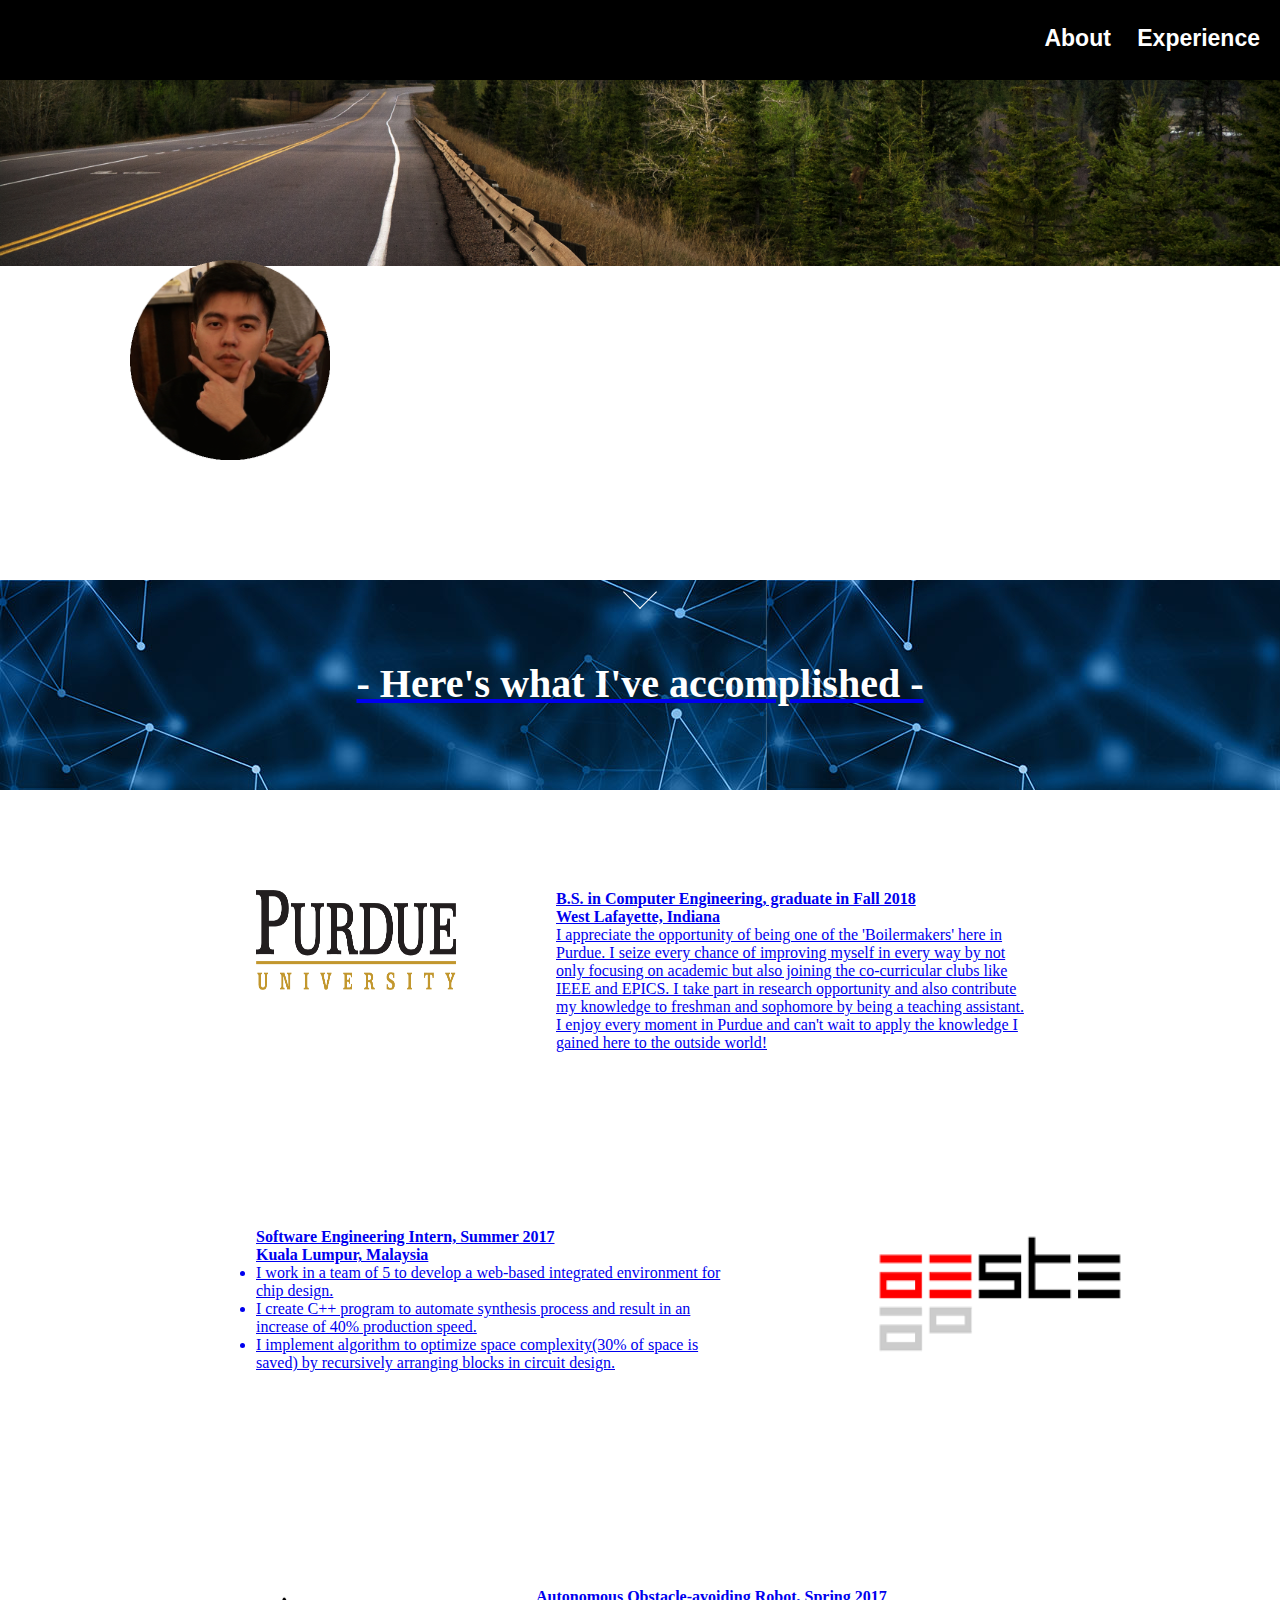
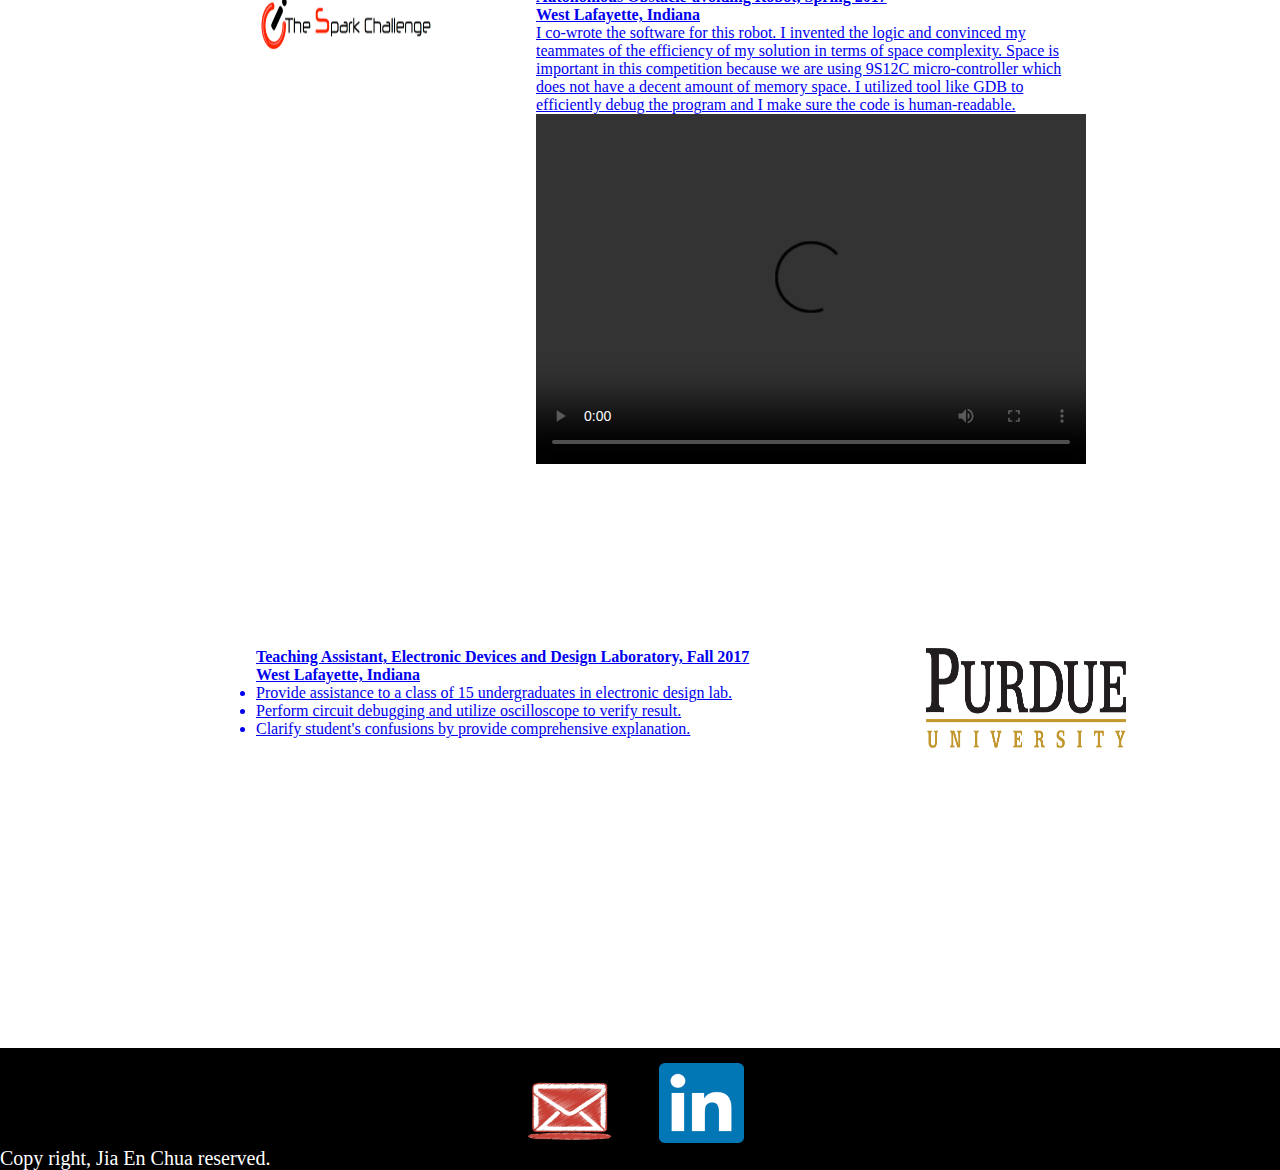
==== commit be95555a: "Take down resume" ====
--- a/experience.html
+++ b/experience.html
@@ -11,15 +11,18 @@
 				<ul>
 						<li><a href ="index.html">About</a></li>
 						<li><a href ="experience.html">Experience</a></li>
-						<li><a href="Resume.pdf" download>Resume</a></li>
-						
+							<!--	<li><a href="Resume.pdf" download>Resume</a></li> -->
+
 				</ul>
 		</nav>
 
 		<div id="header">
 				<img src = "cprofile.jpg">
 				<h1>Jia En Chua</h1></div>
-			</div>
+				<section id="section06" class="demo">
+				  <a href="#purdue"><span></span</a>
+				</section>
+		</div>
 
 		<div id="achievement">
 			<h1>- Here's what I've accomplished -</h1>
--- a/exp.css
+++ b/exp.css
@@ -16,30 +16,6 @@
 
 
 /************************* ID's *************************/
-#header {
-	text-align: center;
-	height: 500px;
-	background-image: url("cover3.jpg");
-	background-repeat: no-repeat;
-	background-size: 100%;
-  background-position: center;
-}
-#header h1 {
-	color: white;
-	font-size:60px;
-	font-family: "Arial Black", sans-serif;
-	font-style: bold;
-	padding-top: 230px;
-}
-#header img {
-	float: left;
-	width: 200px;
-	height: 200px;
-	margin-left: 130px;
-	margin-right: -250px;
-	padding-top: 180px;
-}
-
 nav {
 	background-color: black;
 	min-height: 80px;
@@ -64,6 +40,69 @@
 nav a:hover{
 	border-bottom: 3px solid white;
 }
+#header {
+	text-align: center;
+	height: 500px;
+	background-image: url("cover3.jpg");
+	background-repeat: no-repeat;
+	background-size: 100%;
+  background-position: 0px -270px;
+  background-attachment: fixed;
+}
+#header h1 {
+	color: white;
+	font-size:60px;
+	font-family: "Arial Black", sans-serif;
+	font-style: bold;
+	padding-top: 230px;
+}
+#header img {
+	float: left;
+	width: 200px;
+	height: 200px;
+	margin-left: 130px;
+	margin-right: -250px;
+	padding-top: 180px;
+}
+
+
+section {
+  position: relative;
+  width: 100%;
+  height: 80%;
+}
+
+
+#section06 a span {
+  position: absolute;
+  top: 0;
+  left: 50%;
+  width: 24px;
+  height: 24px;
+  margin-left: -12px;
+  border-left: 1px solid #fff;
+  border-bottom: 1px solid #fff;
+  -webkit-transform: rotateZ(-45deg);
+  transform: rotateZ(-45deg);
+  -webkit-animation: sdb06 1.5s infinite;
+  animation: sdb06 1.5s infinite;
+  box-sizing: border-box;
+}
+
+@keyframes sdb06 {
+  0% {
+    transform: rotateY(0) rotateZ(-45deg) translate(0, 0);
+    opacity: 0;
+  }
+  50% {
+    opacity: 1;
+  }
+  100% {
+    transform: rotateY(720deg) rotateZ(-45deg) translate(-20px, 20px);
+    opacity: 0;
+  }
+}
+
 
 #achievement {
 	text-align: center;
@@ -88,8 +127,6 @@
   height:100px;
   float:left;
 }
-
-
 #aeste {
   height:360px;
 	padding-left: 20%;
@@ -103,7 +140,6 @@
    padding-bottom: 100px;
    padding-right: 15%;
 }
-
 #spark {
   height: 460px;
 	padding-left: 20%;
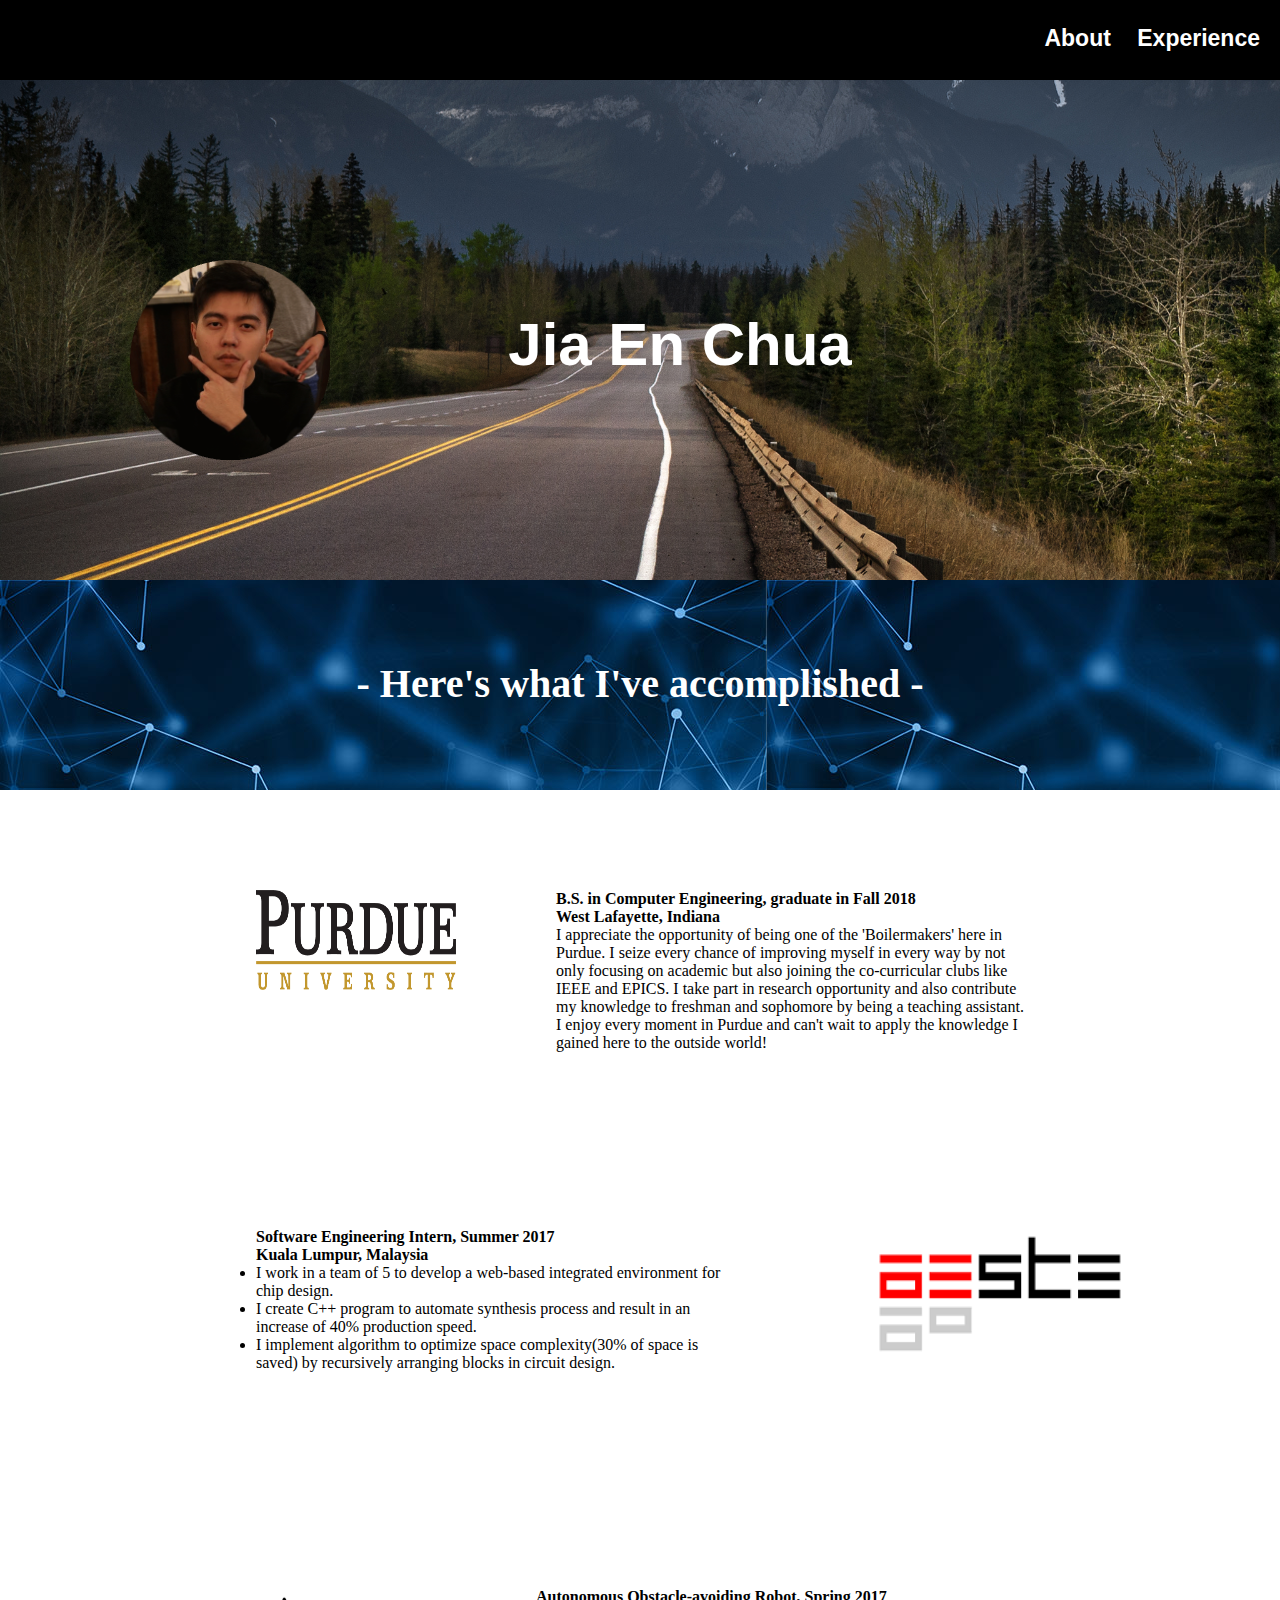
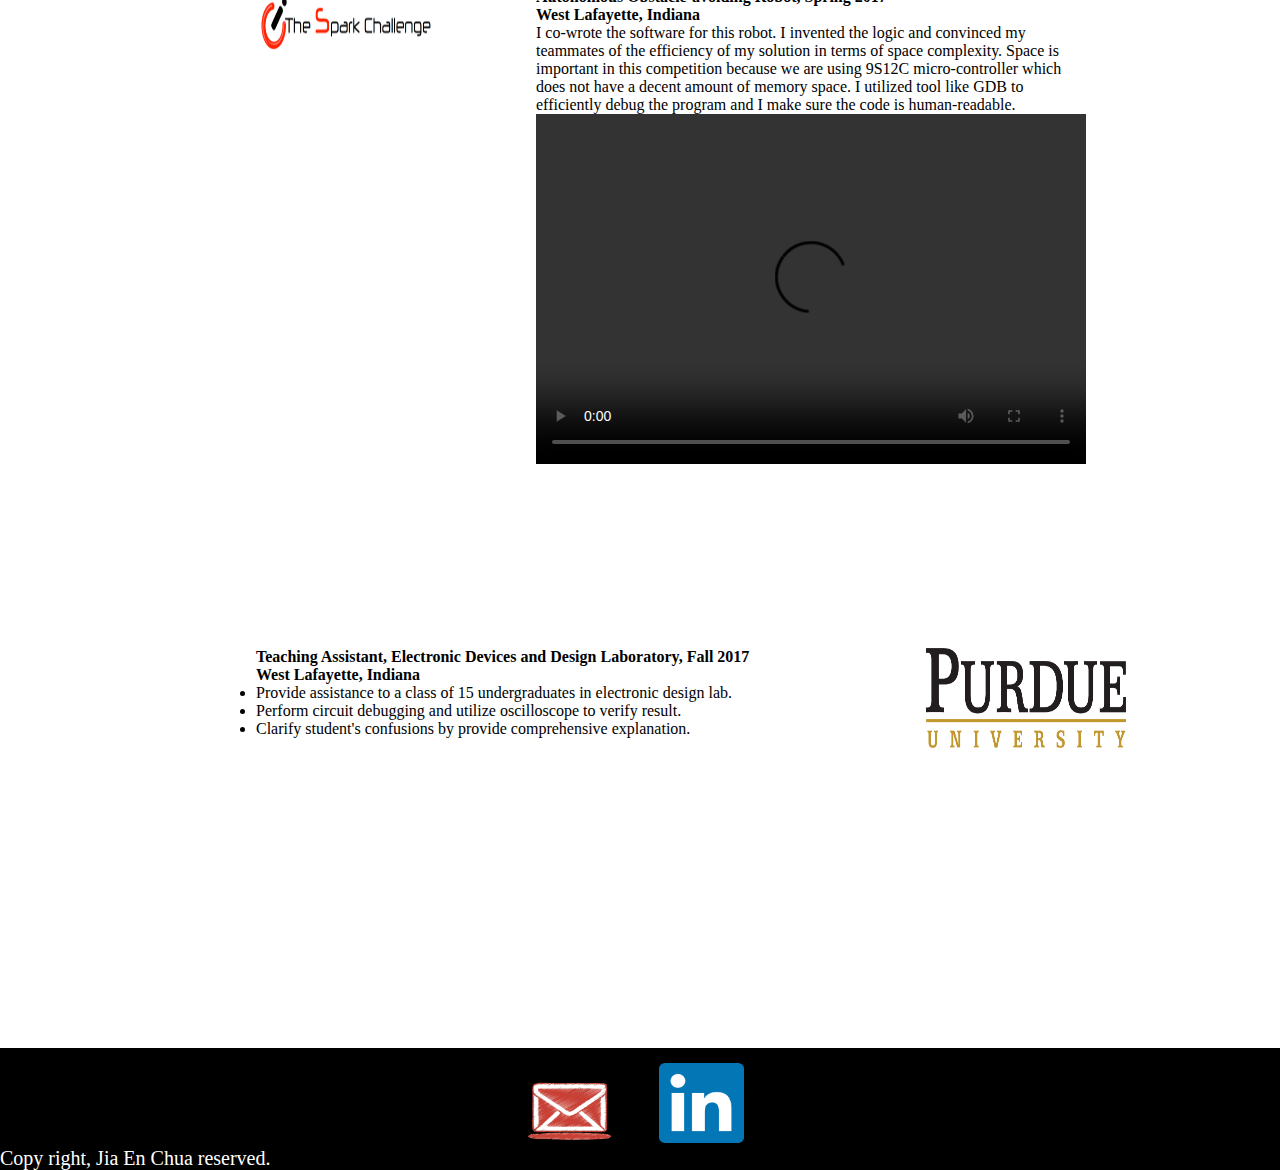
==== commit 8acd1a0a: "update" ====
--- a/experience.html
+++ b/experience.html
@@ -19,9 +19,7 @@
 		<div id="header">
 				<img src = "cprofile.jpg">
 				<h1>Jia En Chua</h1></div>
-				<section id="section06" class="demo">
-				  <a href="#purdue"><span></span</a>
-				</section>
+				
 		</div>
 
 		<div id="achievement">
--- a/exp.css
+++ b/exp.css
@@ -45,7 +45,7 @@
 	height: 500px;
 	background-image: url("cover3.jpg");
 	background-repeat: no-repeat;
-	background-size: 100%;
+	background-size: cover;
   background-position: 0px -270px;
   background-attachment: fixed;
 }
@@ -66,42 +66,6 @@
 }
 
 
-section {
-  position: relative;
-  width: 100%;
-  height: 80%;
-}
-
-
-#section06 a span {
-  position: absolute;
-  top: 0;
-  left: 50%;
-  width: 24px;
-  height: 24px;
-  margin-left: -12px;
-  border-left: 1px solid #fff;
-  border-bottom: 1px solid #fff;
-  -webkit-transform: rotateZ(-45deg);
-  transform: rotateZ(-45deg);
-  -webkit-animation: sdb06 1.5s infinite;
-  animation: sdb06 1.5s infinite;
-  box-sizing: border-box;
-}
-
-@keyframes sdb06 {
-  0% {
-    transform: rotateY(0) rotateZ(-45deg) translate(0, 0);
-    opacity: 0;
-  }
-  50% {
-    opacity: 1;
-  }
-  100% {
-    transform: rotateY(720deg) rotateZ(-45deg) translate(-20px, 20px);
-    opacity: 0;
-  }
-}
 
 
 #achievement {
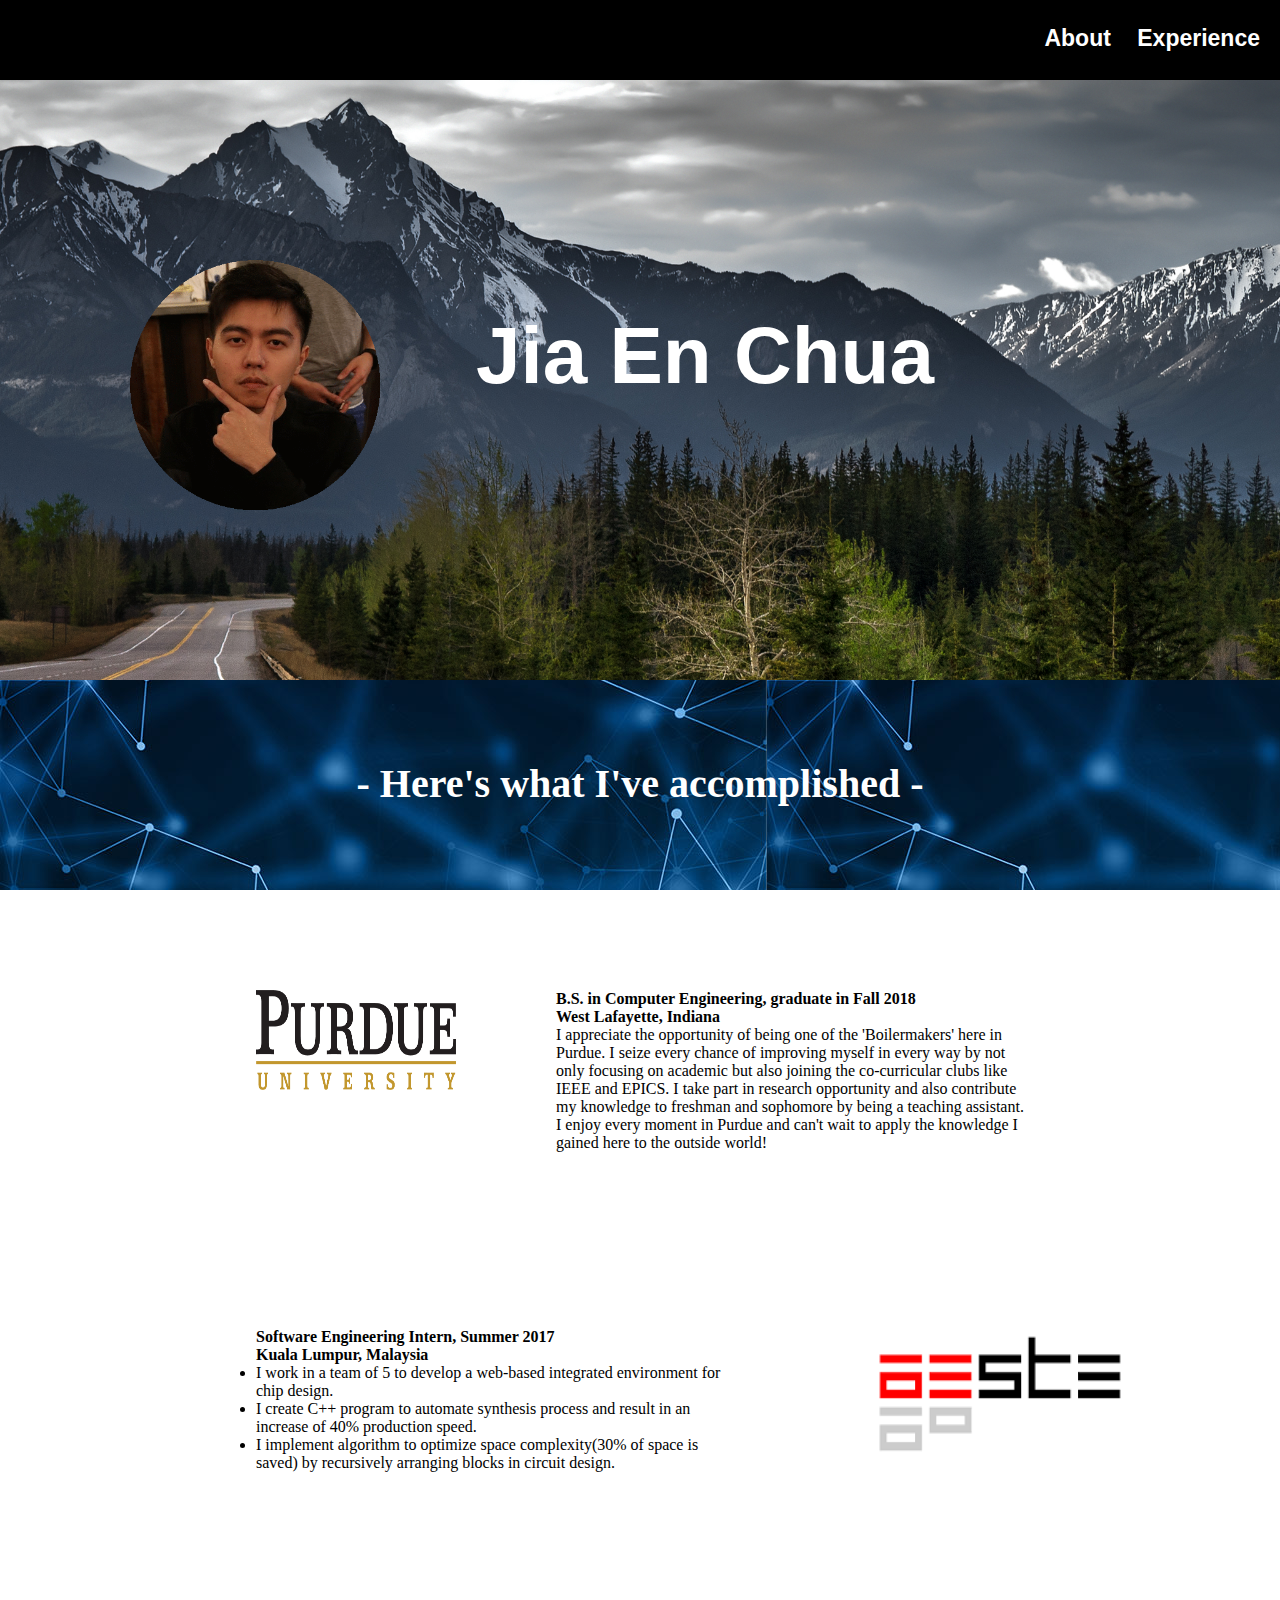
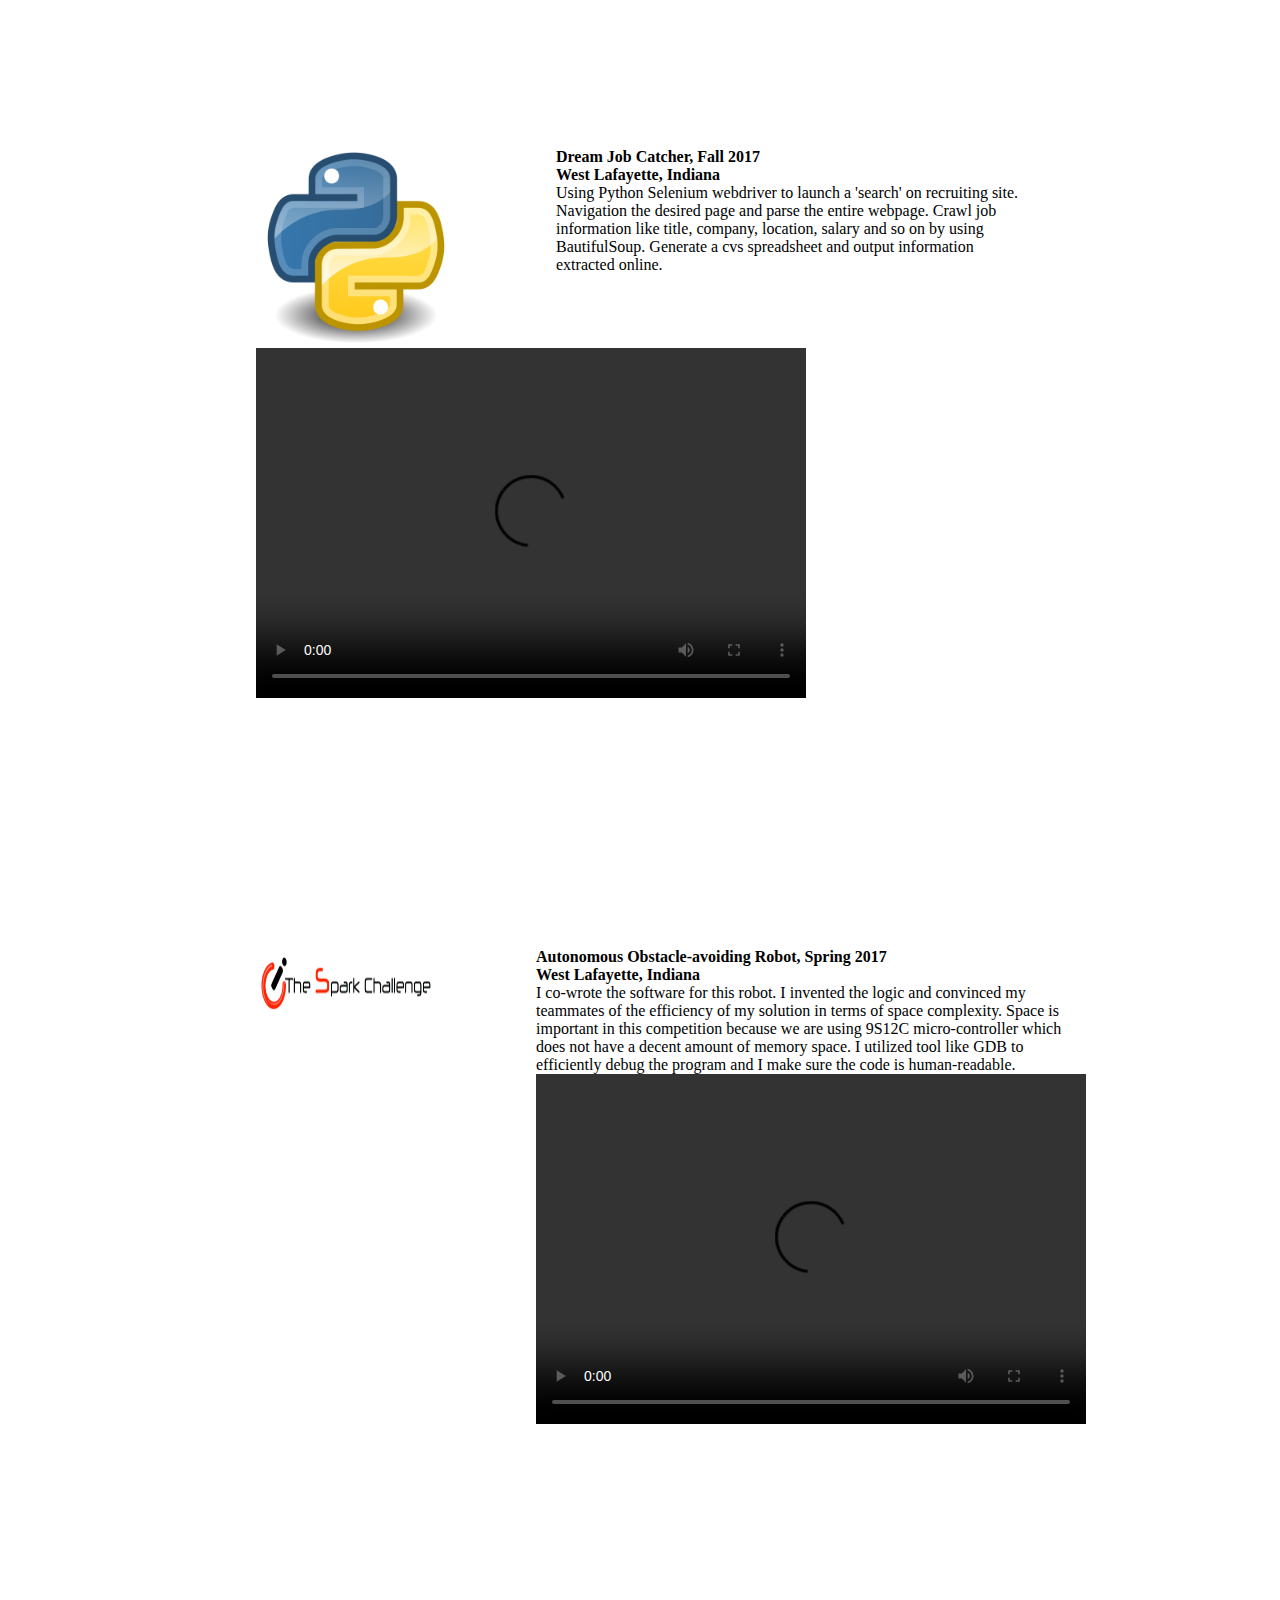
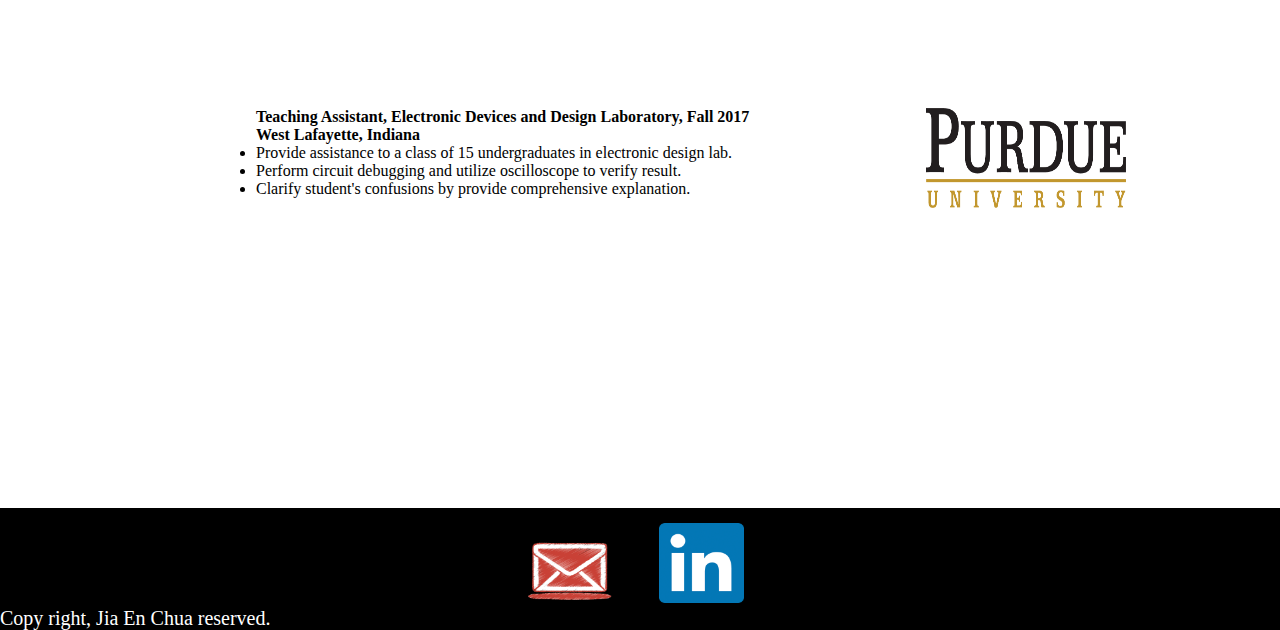
==== commit 64a369e7: "Major Update" ====
--- a/experience.html
+++ b/experience.html
@@ -19,7 +19,7 @@
 		<div id="header">
 				<img src = "cprofile.jpg">
 				<h1>Jia En Chua</h1></div>
-				
+
 		</div>
 
 		<div id="achievement">
@@ -42,6 +42,17 @@
 						<li>I create C++ program to automate synthesis process and result in an increase of 40% production speed.</li>
 						<li>I implement algorithm to optimize space complexity(30% of space is saved) by recursively arranging blocks in circuit design.</li>
 					</ul>
+		</div>
+
+		<div id="jobCrawler">
+				<img src="python.png">
+				<h3>Dream Job Catcher, Fall 2017</h3>
+				<h4>West Lafayette, Indiana</h4>
+				<p>Using Python Selenium webdriver to launch a 'search' on recruiting site. Navigation the desired page and parse the entire webpage. Crawl job information like title, company, location, salary and so on by using BautifulSoup. Generate a cvs spreadsheet and output information extracted online.</p>
+				<video controls>
+						<source src="jobcrawler.mp4" type="video/mp4">
+					Your browser does not support the video tag.
+				</video>
 		</div>
 
 		<div id="spark">
--- a/exp.css
+++ b/exp.css
@@ -42,24 +42,24 @@
 }
 #header {
 	text-align: center;
-	height: 500px;
+	height: 600px;
 	background-image: url("cover3.jpg");
 	background-repeat: no-repeat;
 	background-size: cover;
-  background-position: 0px -270px;
+  background-position: center;
   background-attachment: fixed;
 }
 #header h1 {
 	color: white;
-	font-size:60px;
+	font-size:80px;
 	font-family: "Arial Black", sans-serif;
 	font-style: bold;
 	padding-top: 230px;
 }
 #header img {
 	float: left;
-	width: 200px;
-	height: 200px;
+	width: 250px;
+	height: 250px;
 	margin-left: 130px;
 	margin-right: -250px;
 	padding-top: 180px;
@@ -91,6 +91,7 @@
   height:100px;
   float:left;
 }
+
 #aeste {
   height:360px;
 	padding-left: 20%;
@@ -104,10 +105,31 @@
    padding-bottom: 100px;
    padding-right: 15%;
 }
+
+#jobCrawler {
+  height:300px;
+  padding-right: 20%;
+  padding-top: 60px;
+  padding-left: 20%;
+}
+#jobCrawler img {
+  padding-right: 100px;
+  width:200px;
+  height:200px;
+  float:left;
+}
+#jobCrawler video{
+  float: left;
+  width: 550px;
+  height: 350px;
+  padding-right: 20px;
+}
+
 #spark {
   height: 460px;
 	padding-left: 20%;
   padding-bottom: 100px;
+  padding-top: 500px;
 }
 #spark p {
   padding-right: 20%;
@@ -130,7 +152,7 @@
 #TA {
 	height: 400px;
   padding-left: 20%;
-  padding-top: 100px;
+  padding-top: 200px;
 }
 #TA img{
    float:right;
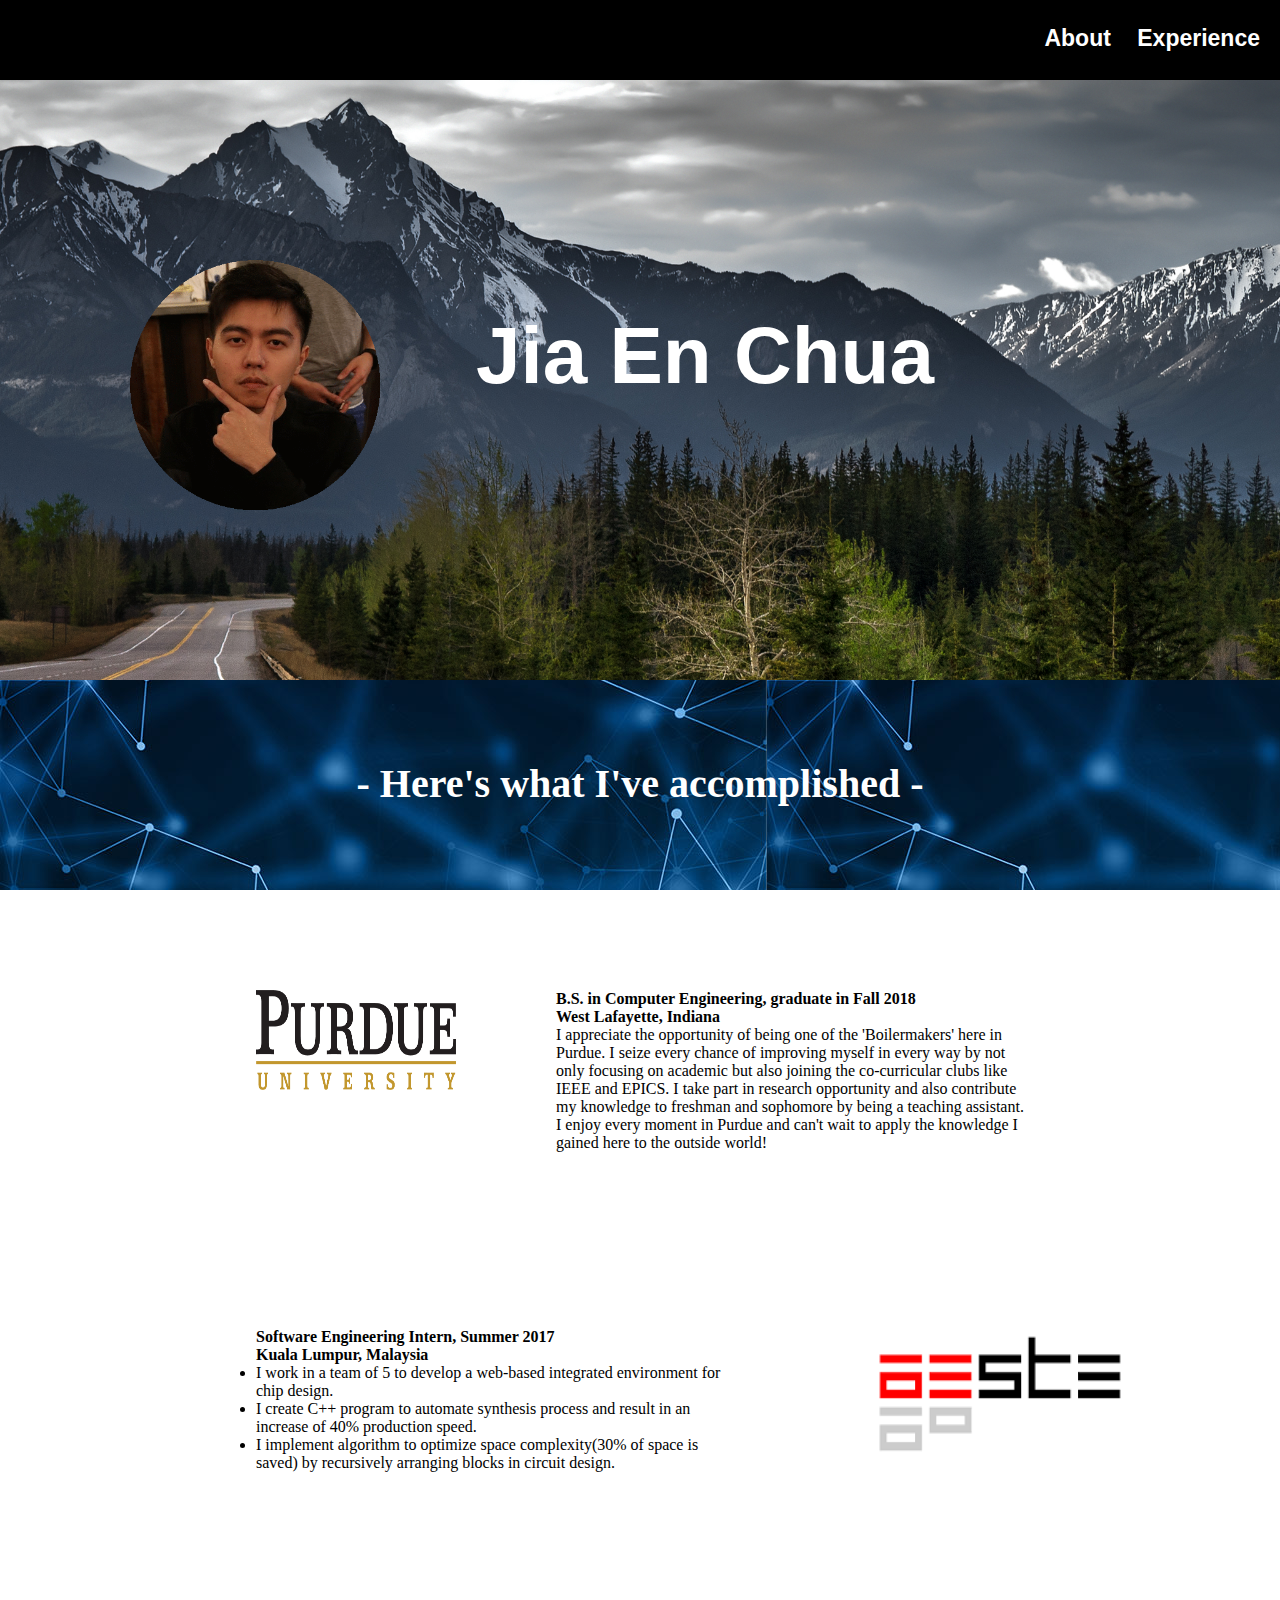
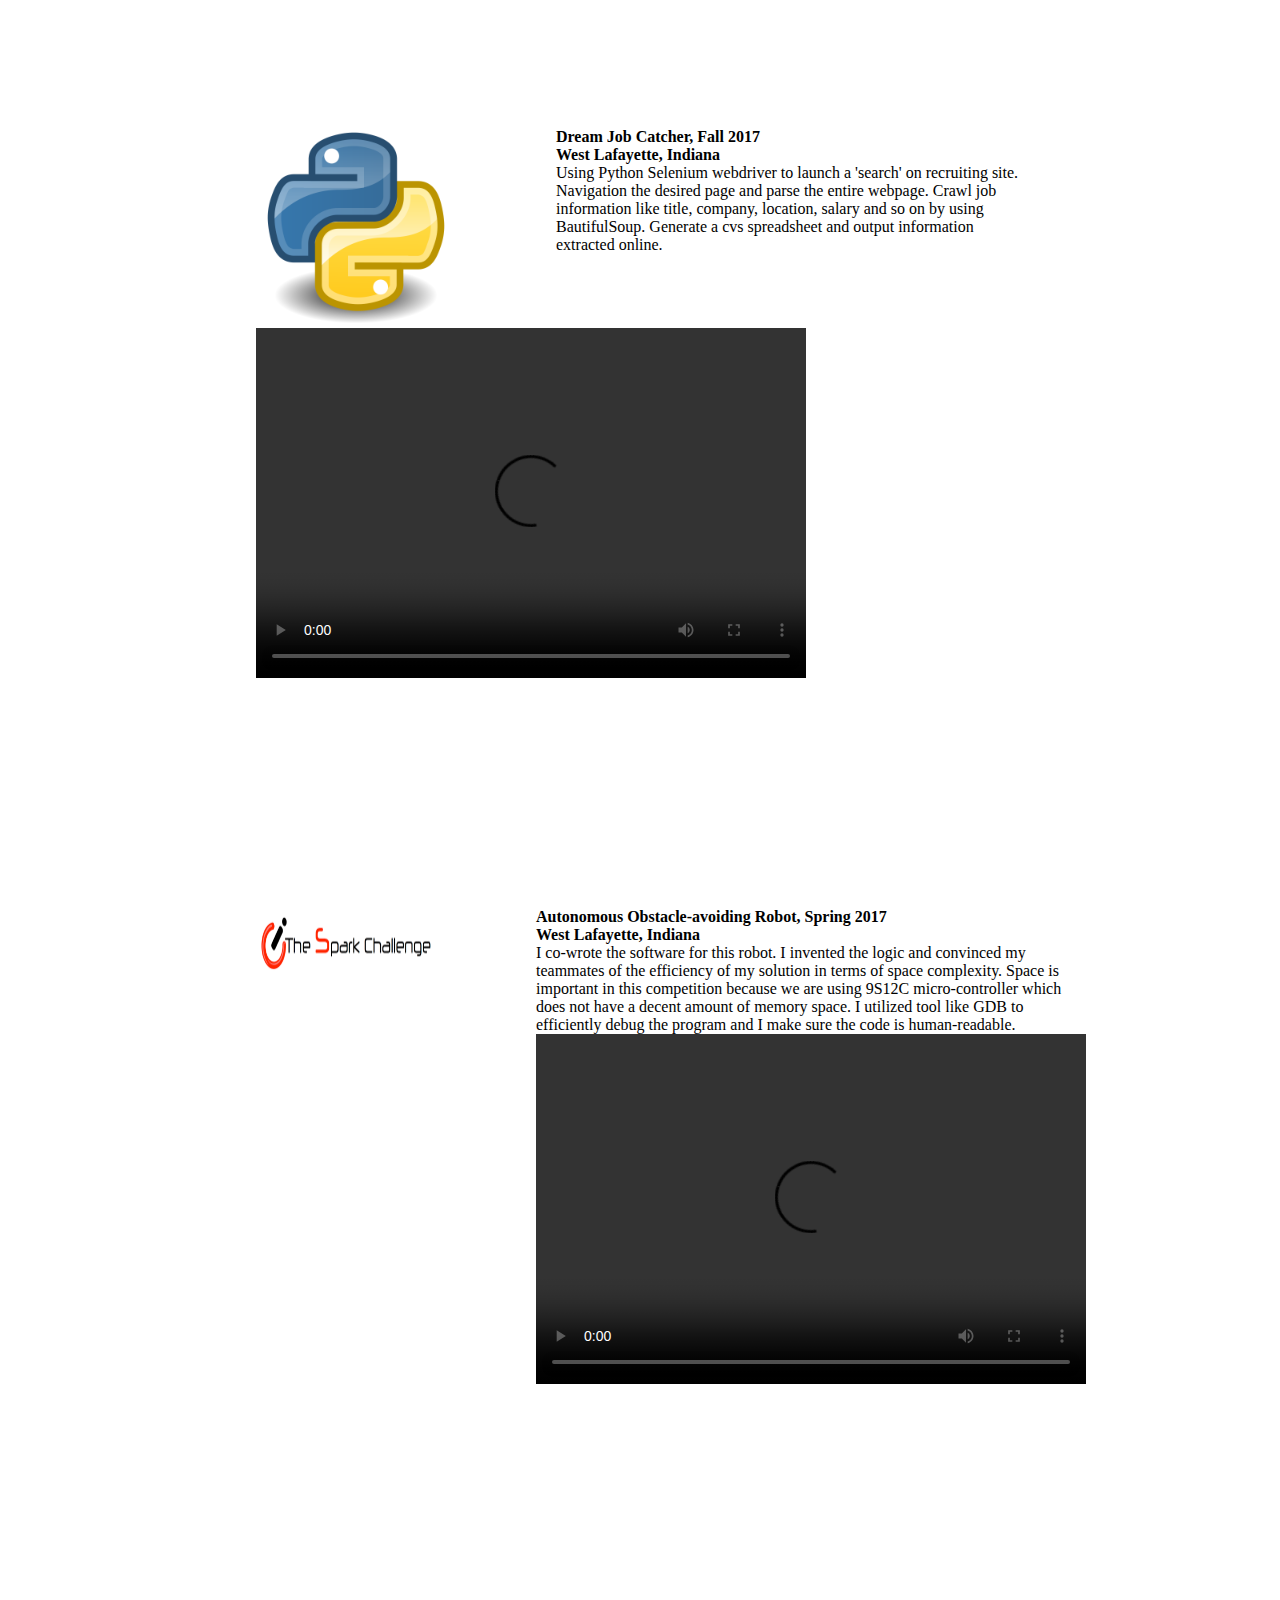
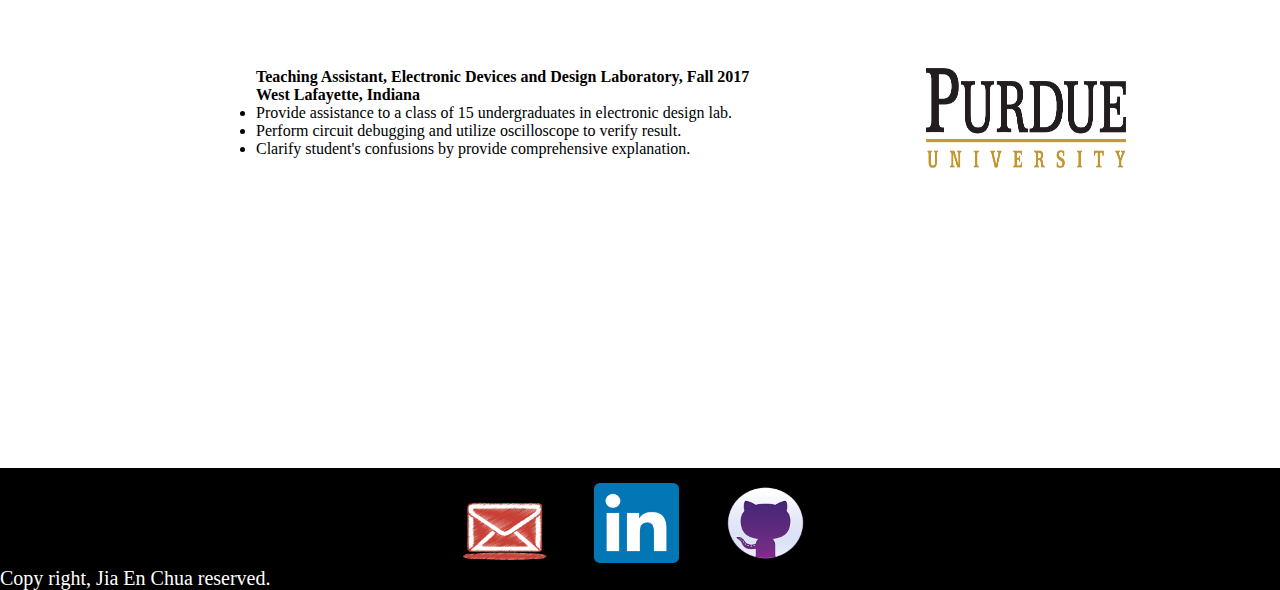
==== commit 9183bc1c: "Major Update" ====
--- a/experience.html
+++ b/experience.html
@@ -84,6 +84,7 @@
 			<ul>
 						<li><a href="mailto:chuajiaen23@gmail.com"><img src="gmail.png" style="width:90px;height:80px;"></a></li>
 						<li><a href="https://www.linkedin.com/in/chuajiaen/" target="_blank"><img src="linkedin.png" style="width:85px;height:80px;"></a></li>
+						<li><a href="https://github.com/JiaEnChua" target="_blank"><img src="github.jpg" style="width:85px;height:80px;"></a></li>
 			</ul>
 			<p>Copy right, Jia En Chua reserved.</p>
 		</div>
--- a/exp.css
+++ b/exp.css
@@ -109,7 +109,7 @@
 #jobCrawler {
   height:300px;
   padding-right: 20%;
-  padding-top: 60px;
+  padding-top: 40px;
   padding-left: 20%;
 }
 #jobCrawler img {
@@ -129,7 +129,7 @@
   height: 460px;
 	padding-left: 20%;
   padding-bottom: 100px;
-  padding-top: 500px;
+  padding-top: 480px;
 }
 #spark p {
   padding-right: 20%;
@@ -176,7 +176,7 @@
 #contact ul{
 	padding-bottom: 10px;
   padding-top: 10px;
-  width:270px;
+  width:400px;
 	margin:0 auto;
 }
 #contact li {
